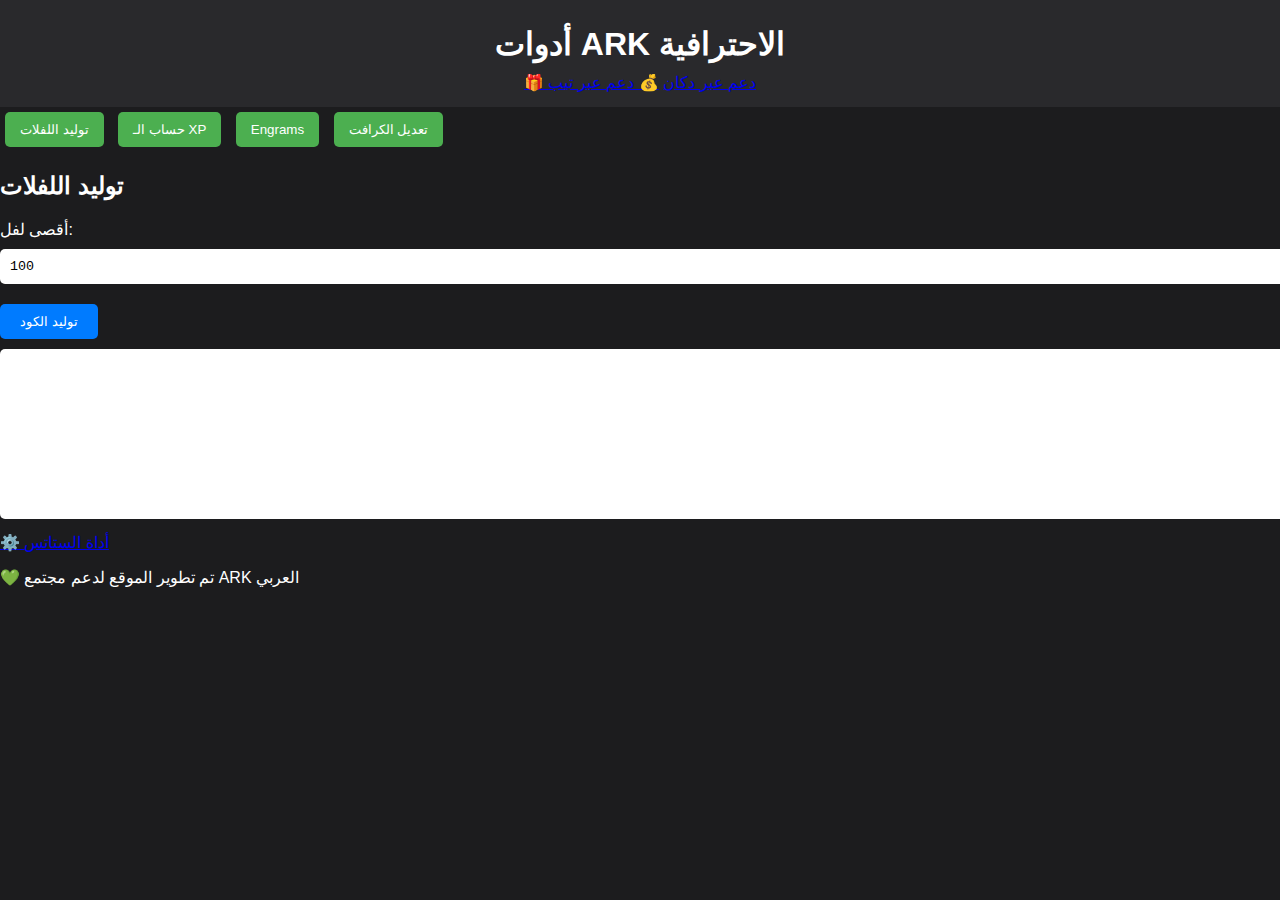
==== index.html @ 9ee6a9f9 "Update index.html" ====
<!DOCTYPE html>
<html lang="ar">
<head>
  <meta charset="UTF-8" />
  <meta name="viewport" content="width=device-width, initial-scale=1.0"/>
  <title>ARK Tools</title>
  <link rel="stylesheet" href="style.css" />
</head>
<body>
  <header>
    <h1>أدوات ARK الاحترافية</h1>
    <div class="support-buttons">
      <a href="https://your-dokan-link.com" class="support-btn" target="_blank">🎁 دعم عبر دكان</a>
      <a href="https://your-tip-link.com" class="support-btn" target="_blank">💰 دعم عبر تيب</a>
    </div>
  </header>

  <nav>
    <button onclick="showSection('levels')">توليد اللفلات</button>
    <button onclick="showSection('xp')">حساب الـ XP</button>
    <button onclick="showSection('engrams')">Engrams</button>
    <button onclick="showSection('craft')">تعديل الكرافت</button>
  </nav>

  <main>
    <!-- أقسام الأدوات -->
    <section id="levels" class="tool-section">
      <h2>توليد اللفلات</h2>
      <label>أقصى لفل:</label>
      <input type="number" id="maxLevel" value="100" min="1" max="1000" />
      <button onclick="generateLevels()">توليد الكود</button>
      <textarea id="levelOutput" rows="10" readonly></textarea>
    </section>

    <section id="xp" class="tool-section" style="display:none">
      <h2>حساب الـ XP</h2>
      <label>أقصى لفل:</label>
      <input type="number" id="xpLevel" value="100" min="1" max="1000" />
      <button onclick="generateXP()">حساب XP</button>
      <textarea id="xpOutput" rows="10" readonly></textarea>
    </section>

    <section id="engrams" class="tool-section" style="display:none">
      <h2>توليد Engrams</h2>
      <label>عدد النقاط:</label>
      <input type="number" id="engramPoints" value="9999" />
      <button onclick="generateEngrams()">توليد الكود</button>
      <textarea id="engramsOutput" rows="10" readonly></textarea>
    </section>

    <section id="craft" class="tool-section" style="display:none">
      <h2>تعديل وصفة الكرافت</h2>
      <label>Item ID:</label>
      <input type="text" id="itemID" placeholder="مثال: PrimalItemResource_Metal_C" />
      <div id="resources"></div>
      <button onclick="addResource()">إضافة مورد</button>
      <button onclick="generateCraftCode()">توليد الكود</button>
      <textarea id="craftOutput" rows="8" readonly></textarea>
      <a href="https://ark.fandom.com/wiki/Item_IDs" target="_blank" class="external-link">🔗 موقع Ark Phantom</a>
    </section>
  </main>

  <!-- زر الانتقال للستاتس -->
  <a href="http://arksurvivalevolved.gamewalkthrough-universe.com/dedicatedservers/customizationtools/perlevelstatsmultipliertool/Default.aspx" 
     class="fixed-stats-button" target="_blank">⚙️ أداة الستاتس</a>

  <footer>
    <p>💚 تم تطوير الموقع لدعم مجتمع ARK العربي</p>
  </footer>

  <script src="script.js"></script>
</body>
</html>
---- style.css ----
body {
  font-family: 'Arial', sans-serif;
  margin: 0;
  background-color: #1c1c1e;
  color: #fff;
  padding-bottom: 100px;
}
header {
  background-color: #29292c;
  padding: 15px;
  text-align: center;
}
h1 {
  margin: 10px 0;
}
nav button {
  margin: 5px;
  padding: 10px 15px;
  background-color: #4caf50;
  border: none;
  color: white;
  cursor: pointer;
  border-radius: 5px;
}
nav button:hover {
  background-color: #45a049;
}
.section {
  padding: 20px;
}
input, textarea {
  width: 100%;
  padding: 10px;
  margin: 10px 0;
  border-radius: 5px;
  border: none;
  font-family: monospace;
}
button {
  padding: 10px 20px;
  margin-top: 10px;
  cursor: pointer;
  border-radius: 5px;
  background-color: #007bff;
  border: none;
  color: white;
}
button:hover {
  background-color: #0056b3;
}
textarea {
  height: 150px;
  resize: vertical;
}
.accounts {
  margin: 10px 0;
}
.accounts a {
  margin: 0 10px;
  color: gold;
  font-weight: bold;
  text-decoration: none;
}
.stats-button {
  position: fixed;
  bottom: 10px;
  right: 10px;
  background-color: #f39c12;
  padding: 10px 15px;
  color: white;
  text-decoration: none;
  font-weight: bold;
  border-radius: 5px;
}
.stats-button:hover {
  background-color: #e67e22;
}
.phantom-link {
  display: inline-block;
  margin-top: 10px;
  background-color: #9b59b6;
  padding: 8px 12px;
  color: white;
  text-decoration: none;
  border-radius: 5px;
}
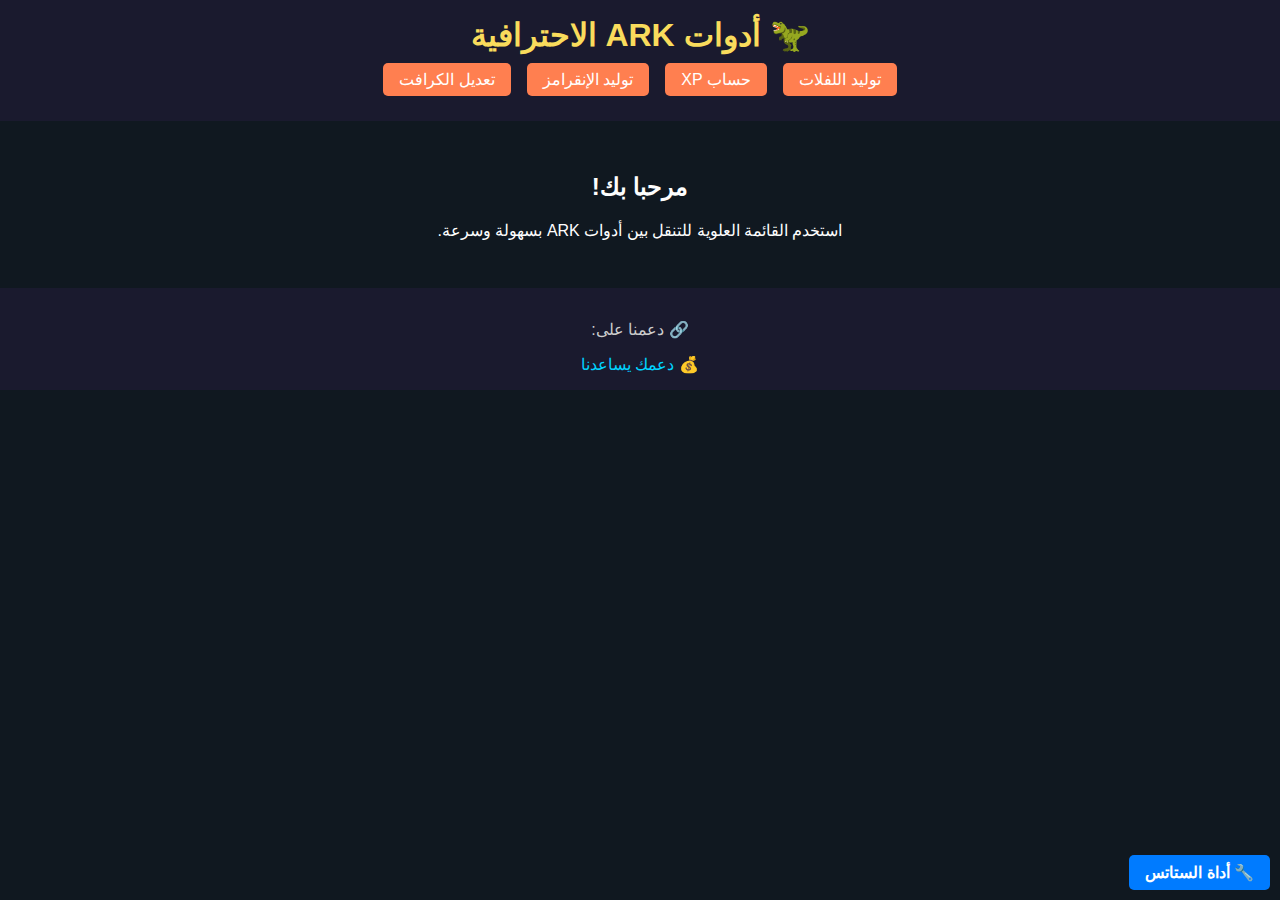
==== commit 3a33d447: "Add files via upload" ====
--- a/index.html
+++ b/index.html
@@ -1,73 +1,37 @@
 <!DOCTYPE html>
-<html lang="ar">
+<html lang="ar" dir="rtl">
 <head>
-  <meta charset="UTF-8" />
-  <meta name="viewport" content="width=device-width, initial-scale=1.0"/>
-  <title>ARK Tools</title>
-  <link rel="stylesheet" href="style.css" />
+  <meta charset="UTF-8">
+  <meta name="viewport" content="width=device-width, initial-scale=1.0">
+  <title>ARK Tools - الأدوات الشاملة</title>
+  <link rel="stylesheet" href="style.css">
 </head>
 <body>
   <header>
-    <h1>أدوات ARK الاحترافية</h1>
-    <div class="support-buttons">
-      <a href="https://your-dokan-link.com" class="support-btn" target="_blank">🎁 دعم عبر دكان</a>
-      <a href="https://your-tip-link.com" class="support-btn" target="_blank">💰 دعم عبر تيب</a>
-    </div>
+    <h1>🦖 أدوات ARK الاحترافية</h1>
+    <nav>
+      <ul>
+        <li><a href="tools/levels.html">توليد اللفلات</a></li>
+        <li><a href="tools/xp.html">حساب XP</a></li>
+        <li><a href="tools/engrams.html">توليد الإنقرامز</a></li>
+        <li><a href="tools/crafting.html">تعديل الكرافت</a></li>
+      </ul>
+    </nav>
   </header>
 
-  <nav>
-    <button onclick="showSection('levels')">توليد اللفلات</button>
-    <button onclick="showSection('xp')">حساب الـ XP</button>
-    <button onclick="showSection('engrams')">Engrams</button>
-    <button onclick="showSection('craft')">تعديل الكرافت</button>
-  </nav>
-
   <main>
-    <!-- أقسام الأدوات -->
-    <section id="levels" class="tool-section">
-      <h2>توليد اللفلات</h2>
-      <label>أقصى لفل:</label>
-      <input type="number" id="maxLevel" value="100" min="1" max="1000" />
-      <button onclick="generateLevels()">توليد الكود</button>
-      <textarea id="levelOutput" rows="10" readonly></textarea>
-    </section>
-
-    <section id="xp" class="tool-section" style="display:none">
-      <h2>حساب الـ XP</h2>
-      <label>أقصى لفل:</label>
-      <input type="number" id="xpLevel" value="100" min="1" max="1000" />
-      <button onclick="generateXP()">حساب XP</button>
-      <textarea id="xpOutput" rows="10" readonly></textarea>
-    </section>
-
-    <section id="engrams" class="tool-section" style="display:none">
-      <h2>توليد Engrams</h2>
-      <label>عدد النقاط:</label>
-      <input type="number" id="engramPoints" value="9999" />
-      <button onclick="generateEngrams()">توليد الكود</button>
-      <textarea id="engramsOutput" rows="10" readonly></textarea>
-    </section>
-
-    <section id="craft" class="tool-section" style="display:none">
-      <h2>تعديل وصفة الكرافت</h2>
-      <label>Item ID:</label>
-      <input type="text" id="itemID" placeholder="مثال: PrimalItemResource_Metal_C" />
-      <div id="resources"></div>
-      <button onclick="addResource()">إضافة مورد</button>
-      <button onclick="generateCraftCode()">توليد الكود</button>
-      <textarea id="craftOutput" rows="8" readonly></textarea>
-      <a href="https://ark.fandom.com/wiki/Item_IDs" target="_blank" class="external-link">🔗 موقع Ark Phantom</a>
+    <section class="intro">
+      <h2>مرحبا بك!</h2>
+      <p>استخدم القائمة العلوية للتنقل بين أدوات ARK بسهولة وسرعة.</p>
     </section>
   </main>
 
-  <!-- زر الانتقال للستاتس -->
-  <a href="http://arksurvivalevolved.gamewalkthrough-universe.com/dedicatedservers/customizationtools/perlevelstatsmultipliertool/Default.aspx" 
-     class="fixed-stats-button" target="_blank">⚙️ أداة الستاتس</a>
-
   <footer>
-    <p>💚 تم تطوير الموقع لدعم مجتمع ARK العربي</p>
+    <div class="support">
+      <p>🔗 دعمنا على:</p>
+      <a href="https://linktr.ee/your_support" target="_blank">💰 دعمك يساعدنا</a>
+    </div>
+    <a href="http://arksurvivalevolved.gamewalkthrough-universe.com/dedicatedservers/customizationtools/perlevelstatsmultipliertool/Default.aspx" target="_blank" class="stats-button">🔧 أداة الستاتس</a>
   </footer>
-
-  <script src="script.js"></script>
 </body>
-</html>
+</html>--- a/style.css
+++ b/style.css
@@ -1,86 +1,76 @@
 body {
-  font-family: 'Arial', sans-serif;
+  font-family: 'Tajawal', sans-serif;
+  background-color: #101820;
+  color: #fefefe;
   margin: 0;
-  background-color: #1c1c1e;
-  color: #fff;
-  padding-bottom: 100px;
+  padding: 0;
 }
+
 header {
-  background-color: #29292c;
-  padding: 15px;
+  background-color: #1a1a2e;
+  padding: 1rem;
   text-align: center;
 }
-h1 {
-  margin: 10px 0;
+
+header h1 {
+  margin: 0;
+  font-size: 2rem;
+  color: #f9dc5c;
 }
-nav button {
-  margin: 5px;
-  padding: 10px 15px;
-  background-color: #4caf50;
-  border: none;
-  color: white;
-  cursor: pointer;
+
+nav ul {
+  list-style: none;
+  padding: 0;
+  margin-top: 1rem;
+  display: flex;
+  justify-content: center;
+  flex-wrap: wrap;
+  gap: 1rem;
+}
+
+nav ul li a {
+  color: #ffffff;
+  background-color: #ff7f50;
+  padding: 0.5rem 1rem;
   border-radius: 5px;
+  text-decoration: none;
+  transition: background-color 0.3s;
 }
-nav button:hover {
-  background-color: #45a049;
+
+nav ul li a:hover {
+  background-color: #ff5722;
 }
-.section {
-  padding: 20px;
+
+main {
+  padding: 2rem;
+  text-align: center;
 }
-input, textarea {
-  width: 100%;
-  padding: 10px;
-  margin: 10px 0;
-  border-radius: 5px;
-  border: none;
-  font-family: monospace;
+
+footer {
+  background-color: #1a1a2e;
+  color: #ccc;
+  padding: 1rem;
+  text-align: center;
+  position: relative;
 }
-button {
-  padding: 10px 20px;
-  margin-top: 10px;
-  cursor: pointer;
-  border-radius: 5px;
-  background-color: #007bff;
-  border: none;
-  color: white;
-}
-button:hover {
-  background-color: #0056b3;
-}
-textarea {
-  height: 150px;
-  resize: vertical;
-}
-.accounts {
-  margin: 10px 0;
-}
-.accounts a {
-  margin: 0 10px;
-  color: gold;
-  font-weight: bold;
+
+.support a {
+  color: #00d4ff;
   text-decoration: none;
 }
+
 .stats-button {
   position: fixed;
   bottom: 10px;
   right: 10px;
-  background-color: #f39c12;
-  padding: 10px 15px;
+  background-color: #007bff;
   color: white;
+  padding: 0.5rem 1rem;
+  border-radius: 5px;
   text-decoration: none;
   font-weight: bold;
-  border-radius: 5px;
 }
+
 .stats-button:hover {
-  background-color: #e67e22;
-}
-.phantom-link {
-  display: inline-block;
-  margin-top: 10px;
-  background-color: #9b59b6;
-  padding: 8px 12px;
-  color: white;
-  text-decoration: none;
-  border-radius: 5px;
-}
+  background-color: #0056b3;
+}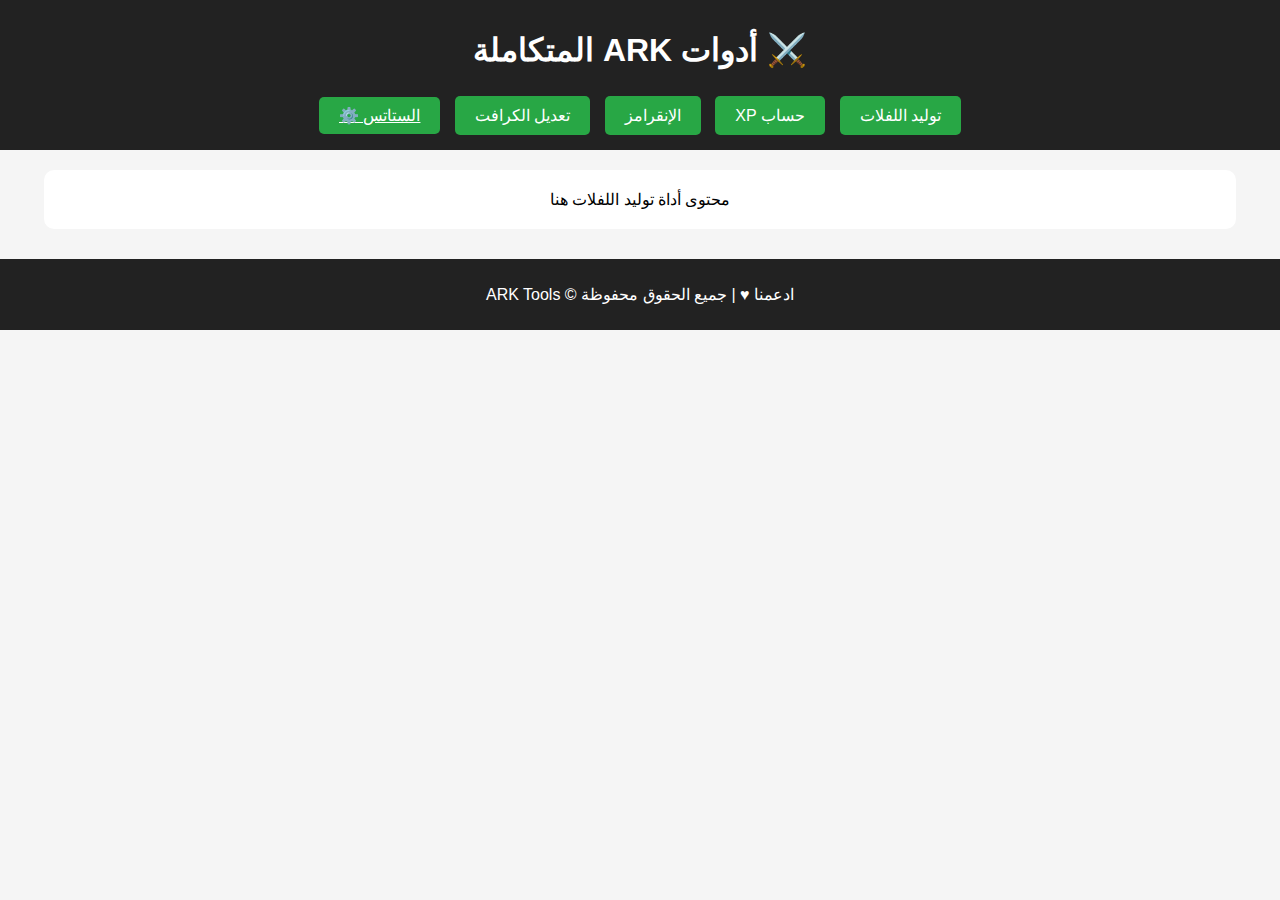
==== commit 3d7b29dc: "Add files via upload" ====
--- a/index.html
+++ b/index.html
@@ -1,37 +1,35 @@
+
 <!DOCTYPE html>
-<html lang="ar" dir="rtl">
+<html lang="ar">
 <head>
-  <meta charset="UTF-8">
-  <meta name="viewport" content="width=device-width, initial-scale=1.0">
-  <title>ARK Tools - الأدوات الشاملة</title>
-  <link rel="stylesheet" href="style.css">
+    <meta charset="UTF-8">
+    <meta name="viewport" content="width=device-width, initial-scale=1.0">
+    <title>أدوات ARK</title>
+    <link rel="stylesheet" href="style.css">
 </head>
 <body>
-  <header>
-    <h1>🦖 أدوات ARK الاحترافية</h1>
-    <nav>
-      <ul>
-        <li><a href="tools/levels.html">توليد اللفلات</a></li>
-        <li><a href="tools/xp.html">حساب XP</a></li>
-        <li><a href="tools/engrams.html">توليد الإنقرامز</a></li>
-        <li><a href="tools/crafting.html">تعديل الكرافت</a></li>
-      </ul>
-    </nav>
-  </header>
+    <header>
+        <h1>⚔️ أدوات ARK المتكاملة</h1>
+        <nav>
+            <button onclick="showSection('levels')">توليد اللفلات</button>
+            <button onclick="showSection('xp')">حساب XP</button>
+            <button onclick="showSection('engrams')">الإنقرامز</button>
+            <button onclick="showSection('craft')">تعديل الكرافت</button>
+            <a href="http://arksurvivalevolved.gamewalkthrough-universe.com/dedicatedservers/customizationtools/perlevelstatsmultipliertool/Default.aspx" target="_blank" class="stats-button">الستاتس ⚙️</a>
+        </nav>
+    </header>
 
-  <main>
-    <section class="intro">
-      <h2>مرحبا بك!</h2>
-      <p>استخدم القائمة العلوية للتنقل بين أدوات ARK بسهولة وسرعة.</p>
-    </section>
-  </main>
+    <main>
+        <section id="levels" class="tool-section">محتوى أداة توليد اللفلات هنا</section>
+        <section id="xp" class="tool-section">محتوى أداة حساب XP هنا</section>
+        <section id="engrams" class="tool-section">محتوى أداة الإنقرامز هنا</section>
+        <section id="craft" class="tool-section">محتوى أداة تعديل الكرافت هنا</section>
+    </main>
 
-  <footer>
-    <div class="support">
-      <p>🔗 دعمنا على:</p>
-      <a href="https://linktr.ee/your_support" target="_blank">💰 دعمك يساعدنا</a>
-    </div>
-    <a href="http://arksurvivalevolved.gamewalkthrough-universe.com/dedicatedservers/customizationtools/perlevelstatsmultipliertool/Default.aspx" target="_blank" class="stats-button">🔧 أداة الستاتس</a>
-  </footer>
+    <footer>
+        <p>ادعمنا ♥ | جميع الحقوق محفوظة © ARK Tools</p>
+    </footer>
+
+    <script src="script.js"></script>
 </body>
-</html>+</html>
--- a/style.css
+++ b/style.css
@@ -1,76 +1,39 @@
+
 body {
-  font-family: 'Tajawal', sans-serif;
-  background-color: #101820;
-  color: #fefefe;
-  margin: 0;
-  padding: 0;
+    font-family: 'Tajawal', sans-serif;
+    background: #f5f5f5;
+    margin: 0;
+    padding: 0;
+    direction: rtl;
+    text-align: center;
 }
-
 header {
-  background-color: #1a1a2e;
-  padding: 1rem;
-  text-align: center;
+    background: #222;
+    color: white;
+    padding: 10px;
 }
-
-header h1 {
-  margin: 0;
-  font-size: 2rem;
-  color: #f9dc5c;
+nav button, .stats-button {
+    margin: 5px;
+    padding: 10px 20px;
+    font-size: 16px;
+    background: #28a745;
+    border: none;
+    color: white;
+    border-radius: 5px;
+    cursor: pointer;
 }
-
-nav ul {
-  list-style: none;
-  padding: 0;
-  margin-top: 1rem;
-  display: flex;
-  justify-content: center;
-  flex-wrap: wrap;
-  gap: 1rem;
+.tool-section {
+    display: none;
+    padding: 20px;
+    margin-top: 20px;
+    background: white;
+    border-radius: 10px;
+    width: 90%;
+    margin: 20px auto;
 }
-
-nav ul li a {
-  color: #ffffff;
-  background-color: #ff7f50;
-  padding: 0.5rem 1rem;
-  border-radius: 5px;
-  text-decoration: none;
-  transition: background-color 0.3s;
+footer {
+    margin-top: 30px;
+    padding: 10px;
+    background: #222;
+    color: white;
 }
-
-nav ul li a:hover {
-  background-color: #ff5722;
-}
-
-main {
-  padding: 2rem;
-  text-align: center;
-}
-
-footer {
-  background-color: #1a1a2e;
-  color: #ccc;
-  padding: 1rem;
-  text-align: center;
-  position: relative;
-}
-
-.support a {
-  color: #00d4ff;
-  text-decoration: none;
-}
-
-.stats-button {
-  position: fixed;
-  bottom: 10px;
-  right: 10px;
-  background-color: #007bff;
-  color: white;
-  padding: 0.5rem 1rem;
-  border-radius: 5px;
-  text-decoration: none;
-  font-weight: bold;
-}
-
-.stats-button:hover {
-  background-color: #0056b3;
-}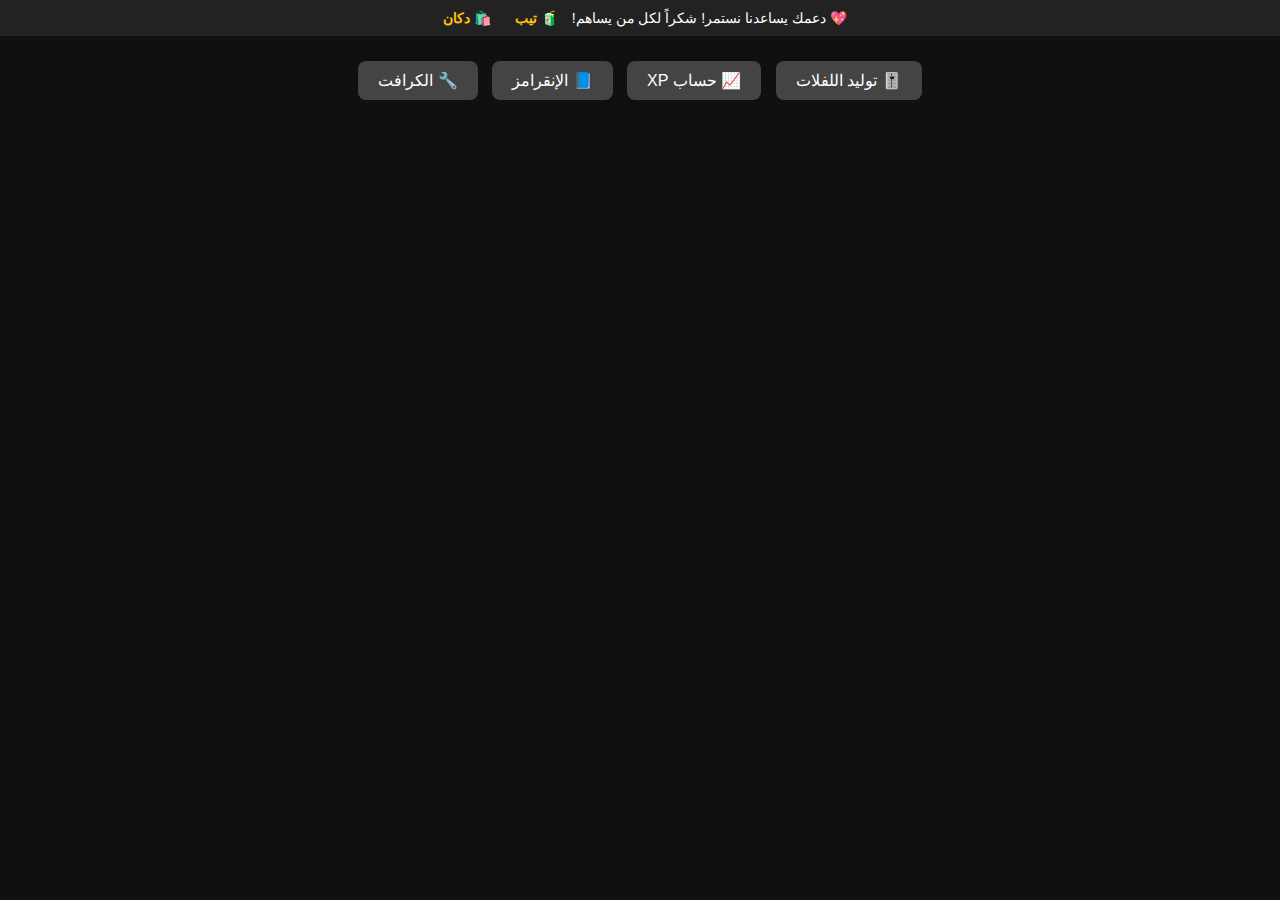
==== commit f41da200: "Add files via upload" ====
--- a/index.html
+++ b/index.html
@@ -2,34 +2,36 @@
 <!DOCTYPE html>
 <html lang="ar">
 <head>
-    <meta charset="UTF-8">
-    <meta name="viewport" content="width=device-width, initial-scale=1.0">
-    <title>أدوات ARK</title>
-    <link rel="stylesheet" href="style.css">
+  <meta charset="UTF-8" />
+  <meta name="viewport" content="width=device-width, initial-scale=1.0"/>
+  <title>ARK Tools</title>
+  <link rel="stylesheet" href="style.css" />
 </head>
 <body>
-    <header>
-        <h1>⚔️ أدوات ARK المتكاملة</h1>
-        <nav>
-            <button onclick="showSection('levels')">توليد اللفلات</button>
-            <button onclick="showSection('xp')">حساب XP</button>
-            <button onclick="showSection('engrams')">الإنقرامز</button>
-            <button onclick="showSection('craft')">تعديل الكرافت</button>
-            <a href="http://arksurvivalevolved.gamewalkthrough-universe.com/dedicatedservers/customizationtools/perlevelstatsmultipliertool/Default.aspx" target="_blank" class="stats-button">الستاتس ⚙️</a>
-        </nav>
-    </header>
 
-    <main>
-        <section id="levels" class="tool-section">محتوى أداة توليد اللفلات هنا</section>
-        <section id="xp" class="tool-section">محتوى أداة حساب XP هنا</section>
-        <section id="engrams" class="tool-section">محتوى أداة الإنقرامز هنا</section>
-        <section id="craft" class="tool-section">محتوى أداة تعديل الكرافت هنا</section>
-    </main>
+  <!-- الشريط العلوي لحسابات الدعم -->
+  <div class="support-bar">
+    <span>💖 دعمك يساعدنا نستمر! شكراً لكل من يساهم!</span>
+    <a href="https://tip.me/yourtiplink" target="_blank">🧃 تيب</a>
+    <a href="https://dokkan.link/yourdokkanlink" target="_blank">🛍️ دكان</a>
+  </div>
 
-    <footer>
-        <p>ادعمنا ♥ | جميع الحقوق محفوظة © ARK Tools</p>
-    </footer>
+  <!-- قائمة الأدوات -->
+  <div class="nav">
+    <button onclick="showTool('levels')">🎚️ توليد اللفلات</button>
+    <button onclick="showTool('xpcalc')">📈 حساب XP</button>
+    <button onclick="showTool('engrams')">📘 الإنقرامز</button>
+    <button onclick="showTool('crafting')">🔧 الكرافت</button>
+  </div>
 
-    <script src="script.js"></script>
+  <!-- أدوات -->
+  <div id="tool-container">
+    <div id="levels" class="tool-section"></div>
+    <div id="xpcalc" class="tool-section"></div>
+    <div id="engrams" class="tool-section"></div>
+    <div id="crafting" class="tool-section"></div>
+  </div>
+
+  <script src="script.js"></script>
 </body>
 </html>
--- a/style.css
+++ b/style.css
@@ -1,39 +1,48 @@
 
 body {
-    font-family: 'Tajawal', sans-serif;
-    background: #f5f5f5;
-    margin: 0;
-    padding: 0;
-    direction: rtl;
-    text-align: center;
+  font-family: 'Arial', sans-serif;
+  background: #101010;
+  color: #f0f0f0;
+  margin: 0;
+  padding: 0;
+  direction: rtl;
 }
-header {
-    background: #222;
-    color: white;
-    padding: 10px;
+
+.support-bar {
+  background-color: #222;
+  color: #fff;
+  text-align: center;
+  padding: 10px;
+  font-size: 14px;
+  position: sticky;
+  top: 0;
+  z-index: 999;
 }
-nav button, .stats-button {
-    margin: 5px;
-    padding: 10px 20px;
-    font-size: 16px;
-    background: #28a745;
-    border: none;
-    color: white;
-    border-radius: 5px;
-    cursor: pointer;
+
+.support-bar a {
+  color: #ffc107;
+  margin: 0 10px;
+  text-decoration: none;
+  font-weight: bold;
 }
+
+.nav {
+  text-align: center;
+  margin: 20px 0;
+}
+
+.nav button {
+  background: #444;
+  color: white;
+  padding: 10px 20px;
+  margin: 5px;
+  border: none;
+  border-radius: 8px;
+  cursor: pointer;
+  font-size: 16px;
+}
+
 .tool-section {
-    display: none;
-    padding: 20px;
-    margin-top: 20px;
-    background: white;
-    border-radius: 10px;
-    width: 90%;
-    margin: 20px auto;
+  display: none;
+  padding: 20px;
 }
-footer {
-    margin-top: 30px;
-    padding: 10px;
-    background: #222;
-    color: white;
-}
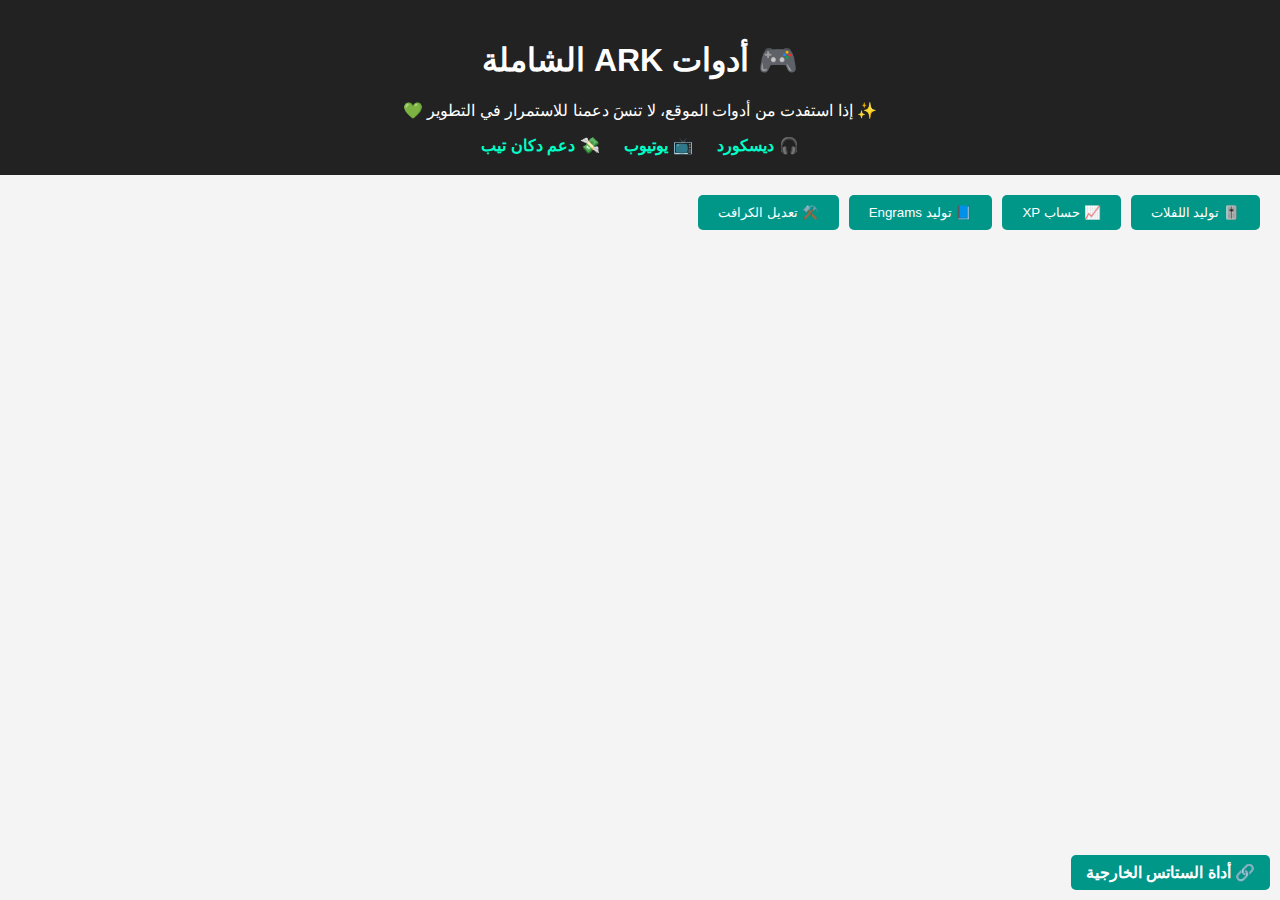
==== commit 6325f97d: "Add files via upload" ====
--- a/index.html
+++ b/index.html
@@ -1,36 +1,42 @@
 
 <!DOCTYPE html>
-<html lang="ar">
+<html lang="ar" dir="rtl">
 <head>
   <meta charset="UTF-8" />
-  <meta name="viewport" content="width=device-width, initial-scale=1.0"/>
-  <title>ARK Tools</title>
+  <meta name="viewport" content="width=device-width, initial-scale=1.0" />
+  <title>موقع أدوات ARK</title>
   <link rel="stylesheet" href="style.css" />
 </head>
 <body>
+  <header>
+    <h1>🎮 أدوات ARK الشاملة</h1>
+    <div class="accounts">
+      <p>✨ إذا استفدت من أدوات الموقع، لا تنسَ دعمنا للاستمرار في التطوير 💚</p>
+      <div class="social-links">
+        <a href="https://discord.gg/yourserver" target="_blank">🎧 ديسكورد</a>
+        <a href="https://www.youtube.com/@yourchannel" target="_blank">📺 يوتيوب</a>
+        <a href="https://tipdokan.com/yourprofile" target="_blank">💸 دعم دكان تيب</a>
+      </div>
+    </div>
+  </header>
 
-  <!-- الشريط العلوي لحسابات الدعم -->
-  <div class="support-bar">
-    <span>💖 دعمك يساعدنا نستمر! شكراً لكل من يساهم!</span>
-    <a href="https://tip.me/yourtiplink" target="_blank">🧃 تيب</a>
-    <a href="https://dokkan.link/yourdokkanlink" target="_blank">🛍️ دكان</a>
-  </div>
+  <main>
+    <nav class="tool-nav">
+      <button onclick="showTool('levelTool')">🎚️ توليد اللفلات</button>
+      <button onclick="showTool('xpTool')">📈 حساب XP</button>
+      <button onclick="showTool('engramTool')">📘 توليد Engrams</button>
+      <button onclick="showTool('craftTool')">⚒️ تعديل الكرافت</button>
+    </nav>
 
-  <!-- قائمة الأدوات -->
-  <div class="nav">
-    <button onclick="showTool('levels')">🎚️ توليد اللفلات</button>
-    <button onclick="showTool('xpcalc')">📈 حساب XP</button>
-    <button onclick="showTool('engrams')">📘 الإنقرامز</button>
-    <button onclick="showTool('crafting')">🔧 الكرافت</button>
-  </div>
+    <section id="levelTool" class="tool-section hidden">أداة توليد اللفلات هنا</section>
+    <section id="xpTool" class="tool-section hidden">أداة حساب XP هنا</section>
+    <section id="engramTool" class="tool-section hidden">أداة الإنقرامز هنا</section>
+    <section id="craftTool" class="tool-section hidden">أداة تعديل الكرافت هنا</section>
+  </main>
 
-  <!-- أدوات -->
-  <div id="tool-container">
-    <div id="levels" class="tool-section"></div>
-    <div id="xpcalc" class="tool-section"></div>
-    <div id="engrams" class="tool-section"></div>
-    <div id="crafting" class="tool-section"></div>
-  </div>
+  <a class="stats-link" href="http://arksurvivalevolved.gamewalkthrough-universe.com/dedicatedservers/customizationtools/perlevelstatsmultipliertool/Default.aspx" target="_blank">
+    🔗 أداة الستاتس الخارجية
+  </a>
 
   <script src="script.js"></script>
 </body>
--- a/style.css
+++ b/style.css
@@ -1,48 +1,60 @@
 
 body {
-  font-family: 'Arial', sans-serif;
-  background: #101010;
-  color: #f0f0f0;
+  font-family: 'Segoe UI', sans-serif;
+  background: #f4f4f4;
   margin: 0;
   padding: 0;
   direction: rtl;
 }
-
-.support-bar {
-  background-color: #222;
+header {
+  background: #222;
   color: #fff;
+  padding: 20px;
   text-align: center;
-  padding: 10px;
-  font-size: 14px;
-  position: sticky;
-  top: 0;
-  z-index: 999;
 }
-
-.support-bar a {
-  color: #ffc107;
+.accounts {
+  margin-top: 10px;
+}
+.social-links a {
   margin: 0 10px;
+  color: #00ffc8;
   text-decoration: none;
   font-weight: bold;
 }
-
-.nav {
-  text-align: center;
-  margin: 20px 0;
-}
-
-.nav button {
-  background: #444;
-  color: white;
-  padding: 10px 20px;
-  margin: 5px;
-  border: none;
-  border-radius: 8px;
-  cursor: pointer;
-  font-size: 16px;
-}
-
-.tool-section {
-  display: none;
+main {
   padding: 20px;
 }
+.tool-nav {
+  display: flex;
+  gap: 10px;
+  margin-bottom: 20px;
+  flex-wrap: wrap;
+}
+.tool-nav button {
+  padding: 10px 20px;
+  border: none;
+  background-color: #009688;
+  color: white;
+  border-radius: 5px;
+  cursor: pointer;
+}
+.tool-section {
+  background: #fff;
+  border: 1px solid #ddd;
+  padding: 15px;
+  border-radius: 5px;
+}
+.hidden {
+  display: none;
+}
+.stats-link {
+  position: fixed;
+  bottom: 10px;
+  right: 10px;
+  background: #009688;
+  color: #fff;
+  padding: 8px 15px;
+  border-radius: 5px;
+  text-decoration: none;
+  font-weight: bold;
+}
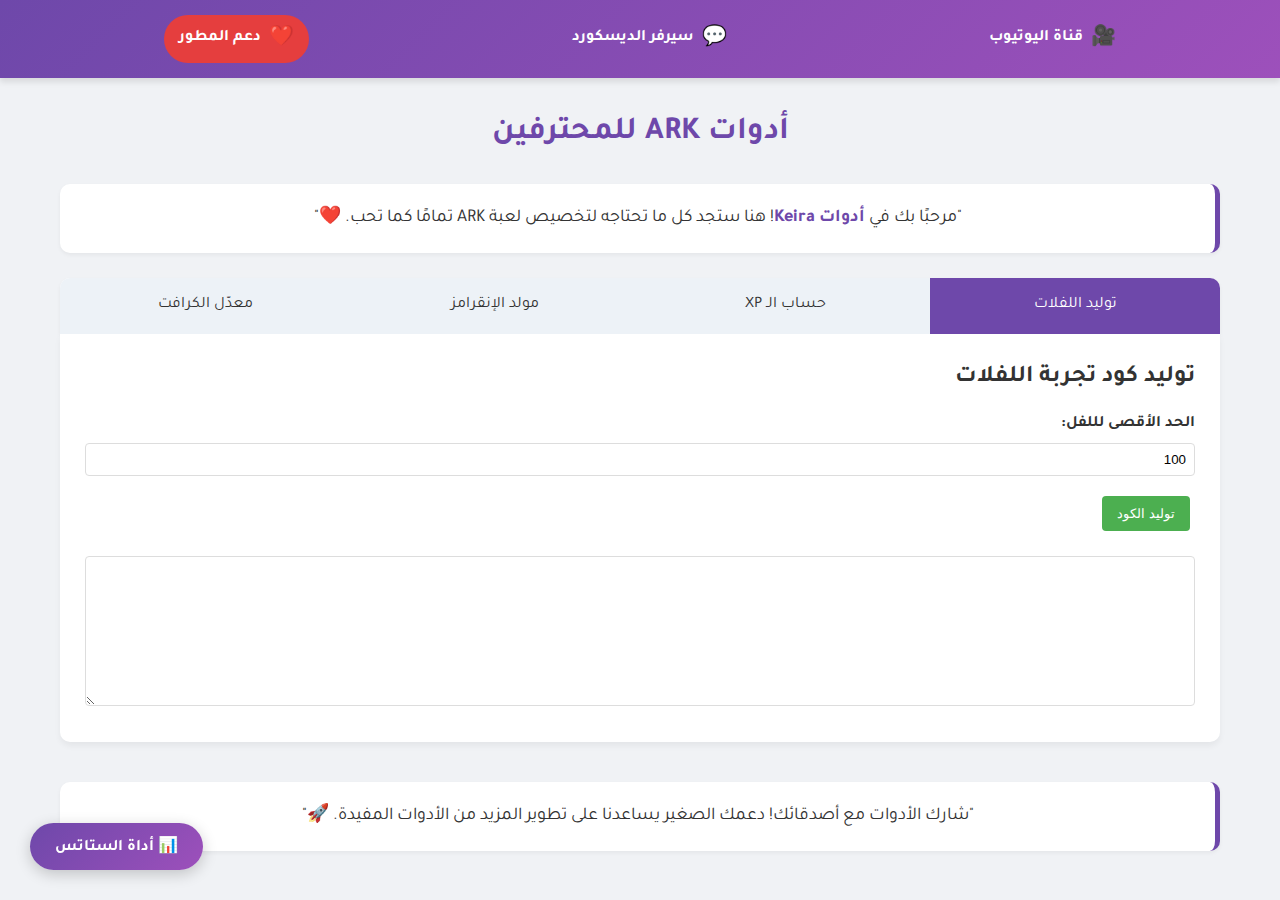
==== commit e70fff06: "Update index.html" ====
--- a/index.html
+++ b/index.html
@@ -1,43 +1,494 @@
-
 <!DOCTYPE html>
-<html lang="ar" dir="rtl">
+<html dir="rtl" lang="ar">
 <head>
-  <meta charset="UTF-8" />
-  <meta name="viewport" content="width=device-width, initial-scale=1.0" />
-  <title>موقع أدوات ARK</title>
-  <link rel="stylesheet" href="style.css" />
+    <meta charset="UTF-8">
+    <meta name="viewport" content="width=device-width, initial-scale=1.0">
+    <title>أدوات ARK | Keira</title>
+    <link href="https://fonts.googleapis.com/css2?family=Tajawal:wght@400;700&display=swap" rel="stylesheet">
+    <style>
+        :root {
+            --primary: #6e48aa;
+            --secondary: #9d50bb;
+            --dark: #2d3748;
+            --light: #f7fafc;
+            --accent: #e53e3e;
+        }
+        
+        * {
+            box-sizing: border-box;
+            margin: 0;
+            padding: 0;
+        }
+        
+        body {
+            font-family: 'Tajawal', sans-serif;
+            background: #f0f2f5;
+            color: #333;
+            line-height: 1.6;
+        }
+        
+        /* شريط الحسابات العلوي */
+        .account-bar {
+            background: linear-gradient(135deg, var(--primary), var(--secondary));
+            color: white;
+            padding: 15px 0;
+            box-shadow: 0 4px 6px rgba(0,0,0,0.1);
+            position: sticky;
+            top: 0;
+            z-index: 1000;
+        }
+        
+        .account-container {
+            max-width: 1200px;
+            margin: 0 auto;
+            display: flex;
+            justify-content: space-around;
+            align-items: center;
+            flex-wrap: wrap;
+            gap: 15px;
+        }
+        
+        .account-item {
+            display: flex;
+            align-items: center;
+            gap: 8px;
+            transition: transform 0.3s;
+        }
+        
+        .account-item:hover {
+            transform: translateY(-3px);
+        }
+        
+        .account-item a {
+            color: white;
+            text-decoration: none;
+            font-weight: bold;
+            display: flex;
+            align-items: center;
+            gap: 8px;
+        }
+        
+        .account-item .icon {
+            font-size: 20px;
+        }
+        
+        .donate-btn {
+            background: var(--accent);
+            padding: 8px 15px;
+            border-radius: 50px;
+            display: flex;
+            align-items: center;
+            gap: 8px;
+        }
+        
+        .donate-btn:hover {
+            background: #c53030;
+        }
+        
+        /* المحتوى الرئيسي */
+        .main-content {
+            max-width: 1200px;
+            margin: 30px auto;
+            padding: 0 20px;
+        }
+        
+        /* العبارات التحفيزية */
+        .motivation {
+            background: white;
+            padding: 20px;
+            border-radius: 10px;
+            margin: 25px 0;
+            border-right: 5px solid var(--primary);
+            box-shadow: 0 2px 4px rgba(0,0,0,0.05);
+            text-align: center;
+            font-size: 18px;
+        }
+        
+        .motivation .highlight {
+            color: var(--primary);
+            font-weight: bold;
+        }
+        
+        /* تبويبات الأدوات */
+        .tabs {
+            display: flex;
+            background: white;
+            border-radius: 10px 10px 0 0;
+            overflow: hidden;
+            box-shadow: 0 2px 4px rgba(0,0,0,0.05);
+        }
+        
+        .tab {
+            padding: 15px 25px;
+            cursor: pointer;
+            background: #edf2f7;
+            transition: all 0.3s;
+            text-align: center;
+            flex: 1;
+        }
+        
+        .tab.active {
+            background: var(--primary);
+            color: white;
+        }
+        
+        /* أدوات المحتوى */
+        .tool-container {
+            background: white;
+            padding: 25px;
+            border-radius: 0 0 10px 10px;
+            box-shadow: 0 4px 6px rgba(0,0,0,0.05);
+            margin-bottom: 40px;
+        }
+        
+        .tool {
+            display: none;
+        }
+        
+        .tool.active {
+            display: block;
+        }
+        
+        /* تنسيقات أداة الكرافت */
+        .input-group {
+            margin: 15px 0;
+        }
+        
+        .input-group label {
+            display: block;
+            margin-bottom: 5px;
+            font-weight: bold;
+        }
+        
+        .input-group input {
+            width: 100%;
+            padding: 8px;
+            border: 1px solid #ddd;
+            border-radius: 4px;
+        }
+        
+        .resource {
+            display: flex;
+            gap: 10px;
+            margin: 10px 0;
+            align-items: center;
+        }
+        
+        .resource input[type="text"] {
+            flex: 3;
+        }
+        
+        .resource input[type="number"] {
+            flex: 1;
+        }
+        
+        .remove-btn {
+            background: #ff4444;
+            color: white;
+            border: none;
+            border-radius: 4px;
+            padding: 5px 10px;
+            cursor: pointer;
+        }
+        
+        .action-btn {
+            background: #4CAF50;
+            color: white;
+            border: none;
+            padding: 10px 15px;
+            margin: 5px;
+            border-radius: 4px;
+            cursor: pointer;
+        }
+        
+        .generate-btn {
+            background: #2196F3;
+        }
+        
+        .output-container {
+            margin-top: 20px;
+            position: relative;
+        }
+        
+        textarea {
+            width: 100%;
+            height: 150px;
+            padding: 10px;
+            border: 1px solid #ddd;
+            border-radius: 4px;
+            font-family: monospace;
+        }
+        
+        .copy-btn {
+            position: absolute;
+            top: 5px;
+            left: 5px;
+            background: #607d8b;
+            color: white;
+            border: none;
+            padding: 5px 10px;
+            border-radius: 4px;
+            cursor: pointer;
+        }
+        
+        /* الزر العائم */
+        #statsToolBtn {
+            position: fixed;
+            bottom: 30px;
+            left: 30px;
+            background: linear-gradient(135deg, var(--primary), var(--secondary));
+            color: white;
+            border: none;
+            border-radius: 25px;
+            padding: 12px 25px;
+            cursor: pointer;
+            box-shadow: 0 4px 15px rgba(0,0,0,0.2);
+            z-index: 1000;
+            font-family: 'Tajawal', sans-serif;
+            font-size: 16px;
+            font-weight: bold;
+            display: flex;
+            align-items: center;
+            gap: 10px;
+            transition: all 0.3s;
+        }
+        
+        #statsToolBtn:hover {
+            transform: translateY(-3px);
+            box-shadow: 0 6px 20px rgba(0,0,0,0.3);
+        }
+        
+        /* التكيف مع الشاشات الصغيرة */
+        @media (max-width: 768px) {
+            .account-container {
+                flex-direction: column;
+                gap: 10px;
+            }
+            
+            .tabs {
+                flex-direction: column;
+            }
+            
+            #statsToolBtn {
+                left: 50%;
+                transform: translateX(-50%);
+                bottom: 15px;
+                font-size: 14px;
+                padding: 10px 20px;
+            }
+            
+            .resource {
+                flex-direction: column;
+                align-items: stretch;
+            }
+        }
+    </style>
 </head>
 <body>
-  <header>
-    <h1>🎮 أدوات ARK الشاملة</h1>
-    <div class="accounts">
-      <p>✨ إذا استفدت من أدوات الموقع، لا تنسَ دعمنا للاستمرار في التطوير 💚</p>
-      <div class="social-links">
-        <a href="https://discord.gg/yourserver" target="_blank">🎧 ديسكورد</a>
-        <a href="https://www.youtube.com/@yourchannel" target="_blank">📺 يوتيوب</a>
-        <a href="https://tipdokan.com/yourprofile" target="_blank">💸 دعم دكان تيب</a>
-      </div>
+    <!-- شريط الحسابات العلوي -->
+    <div class="account-bar">
+        <div class="account-container">
+            <div class="account-item">
+                <a href="https://www.youtube.com/@ikeira1/featured" target="_blank">
+                    <span class="icon">🎥</span>
+                    <span>قناة اليوتيوب</span>
+                </a>
+            </div>
+            
+            <div class="account-item">
+                <a href="https://discord.gg/2rMzBv6zRv" target="_blank">
+                    <span class="icon">💬</span>
+                    <span>سيرفر الديسكورد</span>
+                </a>
+            </div>
+            
+            <div class="account-item">
+                <a href="https://tip.dokan.sa/keira" target="_blank" class="donate-btn">
+                    <span class="icon">❤️</span>
+                    <span>دعم المطور</span>
+                </a>
+            </div>
+        </div>
     </div>
-  </header>
-
-  <main>
-    <nav class="tool-nav">
-      <button onclick="showTool('levelTool')">🎚️ توليد اللفلات</button>
-      <button onclick="showTool('xpTool')">📈 حساب XP</button>
-      <button onclick="showTool('engramTool')">📘 توليد Engrams</button>
-      <button onclick="showTool('craftTool')">⚒️ تعديل الكرافت</button>
-    </nav>
-
-    <section id="levelTool" class="tool-section hidden">أداة توليد اللفلات هنا</section>
-    <section id="xpTool" class="tool-section hidden">أداة حساب XP هنا</section>
-    <section id="engramTool" class="tool-section hidden">أداة الإنقرامز هنا</section>
-    <section id="craftTool" class="tool-section hidden">أداة تعديل الكرافت هنا</section>
-  </main>
-
-  <a class="stats-link" href="http://arksurvivalevolved.gamewalkthrough-universe.com/dedicatedservers/customizationtools/perlevelstatsmultipliertool/Default.aspx" target="_blank">
-    🔗 أداة الستاتس الخارجية
-  </a>
-
-  <script src="script.js"></script>
+    
+    <!-- المحتوى الرئيسي -->
+    <div class="main-content">
+        <h1 style="text-align: center; color: var(--primary); margin-bottom: 20px;">أدوات ARK للمحترفين</h1>
+        
+        <div class="motivation">
+            "مرحبًا بك في <span class="highlight">أدوات Keira</span>! هنا ستجد كل ما تحتاجه لتخصيص لعبة ARK تمامًا كما تحب. ❤️"
+        </div>
+        
+        <!-- تبويبات الأدوات -->
+        <div class="tabs">
+            <div class="tab active" onclick="showTool('tool1')">توليد اللفلات</div>
+            <div class="tab" onclick="showTool('tool2')">حساب الـ XP</div>
+            <div class="tab" onclick="showTool('tool3')">مولد الإنقرامز</div>
+            <div class="tab" onclick="showTool('tool4')">معدّل الكرافت</div>
+        </div>
+        
+        <!-- أدوات المحتوى -->
+        <div class="tool-container">
+            <!-- الأداة 1: توليد اللفلات -->
+            <div id="tool1" class="tool active">
+                <h2>توليد كود تجربة اللفلات</h2>
+                <div class="input-group">
+                    <label for="maxLevel">الحد الأقصى لللفل:</label>
+                    <input type="number" id="maxLevel" value="100" min="1">
+                </div>
+                
+                <button class="action-btn" onclick="generateLevels()">توليد الكود</button>
+                <button class="copy-btn" onclick="copyCode('levelCode')">نسخ</button>
+                
+                <div class="output-container">
+                    <textarea id="levelCode" readonly></textarea>
+                </div>
+            </div>
+            
+            <!-- الأداة 2: حساب الـ XP الكلي -->
+            <div id="tool2" class="tool">
+                <h2>حساب مجموع نقاط التجربة</h2>
+                <p>الصفحة قيد التطوير...</p>
+            </div>
+            
+            <!-- الأداة 3: مولد الإنقرامز -->
+            <div id="tool3" class="tool">
+                <h2>مولد نقاط الإنقرامز</h2>
+                <p>الصفحة قيد التطوير...</p>
+            </div>
+            
+            <!-- الأداة 4: معدّل الكرافت -->
+            <div id="tool4" class="tool">
+                <h2>معدّل كلفة الكرافت</h2>
+                
+                <div class="input-group">
+                    <label for="itemClass">ID العنصر المراد تعديله:</label>
+                    <input type="text" id="itemClass" placeholder="مثال: SoulTerminal_DS_C">
+                </div>
+                
+                <h3>الموارد المطلوبة:</h3>
+                <div id="resourcesContainer">
+                    <div class="resource">
+                        <input type="text" class="resourceId" placeholder="مثال: PrimalItemResource_MetalIngot_C">
+                        <input type="number" class="resourceQty" placeholder="الكمية" min="0" step="0.1" value="1">
+                        <button class="remove-btn" onclick="removeResource(this)">🗑️</button>
+                    </div>
+                </div>
+                
+                <button class="action-btn" onclick="addResource()">➕ إضافة مورد</button>
+                <button class="action-btn generate-btn" onclick="generateCraftCode()">⚡ توليد الكود</button>
+                
+                <div class="output-container">
+                    <textarea id="craftOutput" readonly></textarea>
+                    <button class="copy-btn" onclick="copyCraftCode()">📋 نسخ الكود</button>
+                </div>
+            </div>
+        </div>
+        
+        <div class="motivation">
+            "شارك الأدوات مع أصدقائك! دعمك الصغير يساعدنا على تطوير المزيد من الأدوات المفيدة. 🚀"
+        </div>
+    </div>
+    
+    <!-- زر أداة الستاتس العائم -->
+    <button id="statsToolBtn" onclick="window.open('http://arksurvivalevolved.gamewalkthrough-universe.com/dedicatedservers/customizationtools/perlevelstatsmultipliertool/Default.aspx', '_blank')">
+        📊 أداة الستاتس
+    </button>
+    
+    <script>
+        // تبديل بين الأدوات
+        function showTool(toolId) {
+            document.querySelectorAll('.tool').forEach(tool => {
+                tool.classList.remove('active');
+            });
+            document.getElementById(toolId).classList.add('active');
+            
+            // تحديث التبويبات النشطة
+            document.querySelectorAll('.tab').forEach(tab => {
+                tab.classList.remove('active');
+            });
+            event.currentTarget.classList.add('active');
+        }
+        
+        // ========== الأداة 1: توليد اللفلات ==========
+        function generateLevels() {
+            const maxLevel = parseInt(document.getElementById("maxLevel").value);
+            if (isNaN(maxLevel) {
+                alert("الرجاء إدخال رقم صحيح");
+                return;
+            }
+            
+            let code = "LevelExperienceRampOverrides=(";
+            
+            for (let i = 0; i <= maxLevel; i++) {
+                const xp = Math.floor(5 + (i * i * 1.5));
+                code += `ExperiencePointsForLevel[${i}]=${xp}`;
+                if (i < maxLevel) code += ",";
+            }
+            
+            code += ")";
+            document.getElementById("levelCode").value = code;
+        }
+        
+        // ========== الأداة 4: معدّل الكرافت ==========
+        // إضافة مورد جديد
+        function addResource() {
+            const container = document.getElementById("resourcesContainer");
+            const newResource = document.createElement("div");
+            newResource.className = "resource";
+            newResource.innerHTML = `
+                <input type="text" class="resourceId" placeholder="مثال: PrimalItemResource_MetalIngot_C">
+                <input type="number" class="resourceQty" placeholder="الكمية" min="0" step="0.1" value="1">
+                <button class="remove-btn" onclick="removeResource(this)">🗑️</button>
+            `;
+            container.appendChild(newResource);
+        }
+
+        // حذف مورد
+        function removeResource(button) {
+            button.parentElement.remove();
+        }
+
+        // توليد كود الكرافت
+        function generateCraftCode() {
+            const itemClass = document.getElementById("itemClass").value;
+            if (!itemClass) {
+                alert("يجب إدخال ID العنصر أولاً!");
+                return;
+            }
+
+            const resources = [];
+            document.querySelectorAll(".resource").forEach(resource => {
+                const id = resource.querySelector(".resourceId").value;
+                const qty = resource.querySelector(".resourceQty").value;
+                
+                if (id && qty) {
+                    resources.push(
+                        `(ResourceItemTypeString="${id}",BaseResourceRequirement=${qty}.0,bCraftingRequireExactResourceType=false)`
+                    );
+                }
+            });
+
+            if (resources.length === 0) {
+                alert("يجب إضافة مورد واحد على الأقل!");
+                return;
+            }
+
+            const code = `ConfigOverrideItemCraftingCosts=(ItemClassString="${itemClass}",BaseCraftingResourceRequirements=(${resources.join(",")}))`;
+            document.getElementById("craftOutput").value = code;
+        }
+
+        // ========== دوال النسخ ==========
+        function copyCode(elementId) {
+            const code = document.getElementById(elementId);
+            code.select();
+            document.execCommand("copy");
+            alert("تم نسخ الكود!");
+        }
+        
+        function copyCraftCode() {
+            copyCode("craftOutput");
+        }
+    </script>
 </body>
 </html>
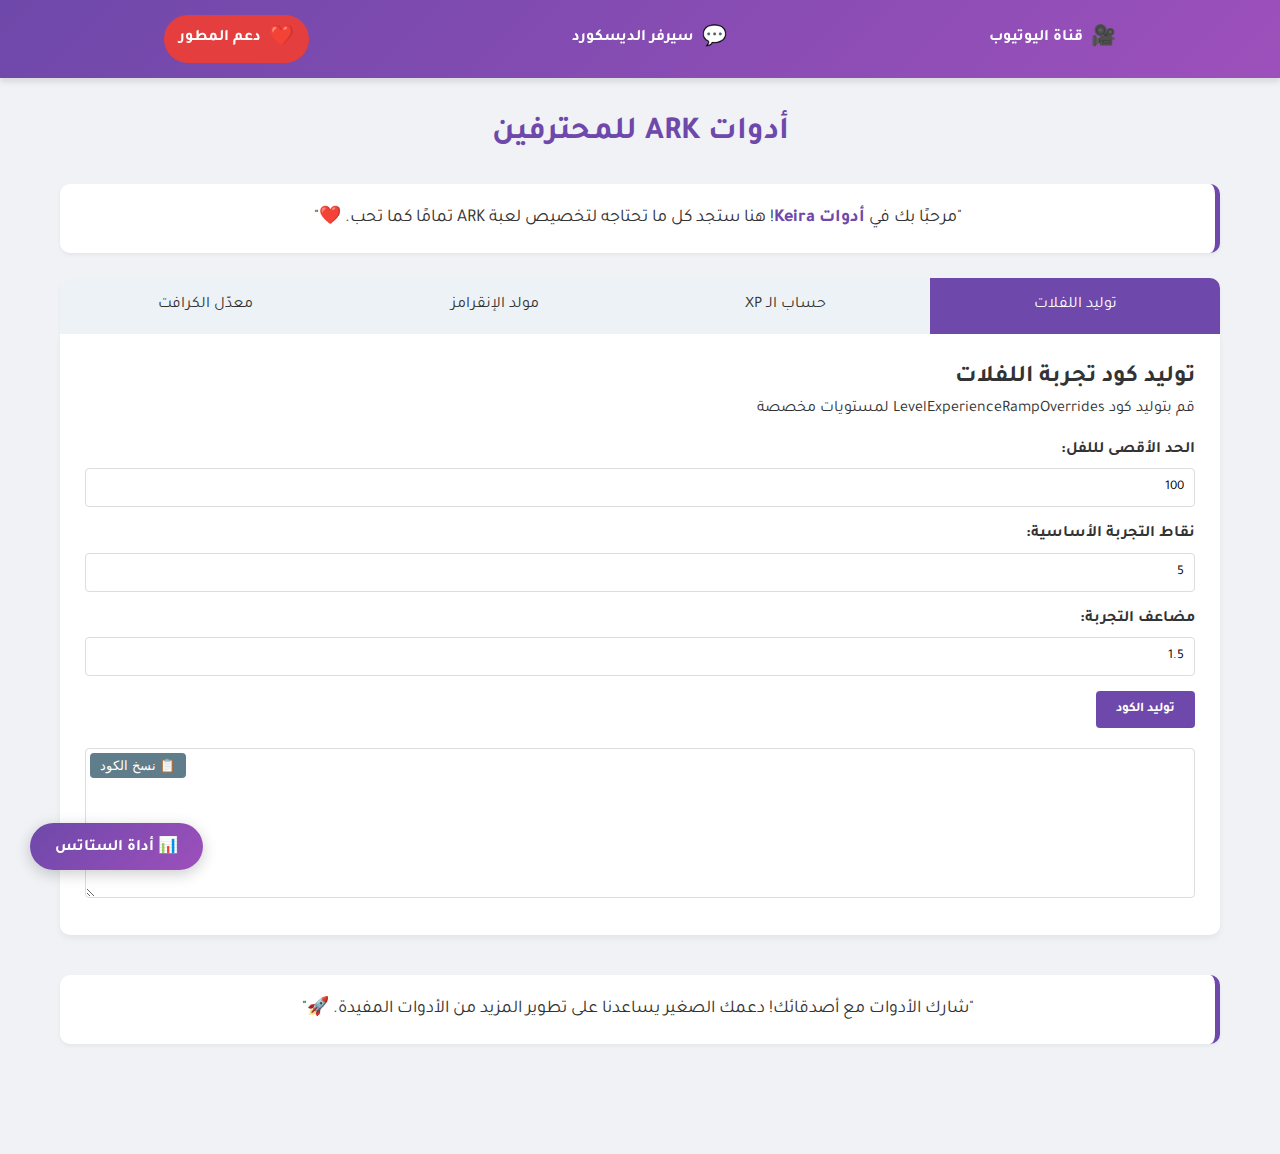
==== commit aebc4c67: "Update index.html" ====
--- a/index.html
+++ b/index.html
@@ -12,6 +12,10 @@
             --dark: #2d3748;
             --light: #f7fafc;
             --accent: #e53e3e;
+            --success: #4CAF50;
+            --info: #2196F3;
+            --warning: #FF9800;
+            --danger: #F44336;
         }
         
         * {
@@ -25,6 +29,7 @@
             background: #f0f2f5;
             color: #333;
             line-height: 1.6;
+            padding-bottom: 80px;
         }
         
         /* شريط الحسابات العلوي */
@@ -149,7 +154,7 @@
             display: block;
         }
         
-        /* تنسيقات أداة الكرافت */
+        /* عناصر التحكم المشتركة */
         .input-group {
             margin: 15px 0;
         }
@@ -160,49 +165,54 @@
             font-weight: bold;
         }
         
-        .input-group input {
+        .input-group input, .input-group select {
             width: 100%;
-            padding: 8px;
+            padding: 10px;
             border: 1px solid #ddd;
             border-radius: 4px;
-        }
-        
-        .resource {
-            display: flex;
-            gap: 10px;
-            margin: 10px 0;
-            align-items: center;
-        }
-        
-        .resource input[type="text"] {
-            flex: 3;
-        }
-        
-        .resource input[type="number"] {
-            flex: 1;
-        }
-        
-        .remove-btn {
-            background: #ff4444;
-            color: white;
+            font-family: 'Tajawal', sans-serif;
+        }
+        
+        .btn {
+            display: inline-block;
+            padding: 10px 20px;
             border: none;
             border-radius: 4px;
-            padding: 5px 10px;
             cursor: pointer;
-        }
-        
-        .action-btn {
-            background: #4CAF50;
-            color: white;
-            border: none;
-            padding: 10px 15px;
-            margin: 5px;
-            border-radius: 4px;
-            cursor: pointer;
-        }
-        
-        .generate-btn {
-            background: #2196F3;
+            font-family: 'Tajawal', sans-serif;
+            font-weight: bold;
+            transition: all 0.3s;
+            text-align: center;
+        }
+        
+        .btn-primary {
+            background: var(--primary);
+            color: white;
+        }
+        
+        .btn-primary:hover {
+            background: var(--secondary);
+            transform: translateY(-2px);
+        }
+        
+        .btn-success {
+            background: var(--success);
+            color: white;
+        }
+        
+        .btn-info {
+            background: var(--info);
+            color: white;
+        }
+        
+        .btn-warning {
+            background: var(--warning);
+            color: white;
+        }
+        
+        .btn-danger {
+            background: var(--danger);
+            color: white;
         }
         
         .output-container {
@@ -217,6 +227,7 @@
             border: 1px solid #ddd;
             border-radius: 4px;
             font-family: monospace;
+            resize: vertical;
         }
         
         .copy-btn {
@@ -229,6 +240,42 @@
             padding: 5px 10px;
             border-radius: 4px;
             cursor: pointer;
+        }
+        
+        /* تنسيقات خاصة بالأدوات */
+        /* أداة الكرافت */
+        .resource {
+            display: flex;
+            gap: 10px;
+            margin: 10px 0;
+            align-items: center;
+            padding: 10px;
+            background: #f8f9fa;
+            border-radius: 4px;
+        }
+        
+        .resource input[type="text"] {
+            flex: 3;
+        }
+        
+        .resource input[type="number"] {
+            flex: 1;
+        }
+        
+        .remove-btn {
+            background: var(--danger);
+            color: white;
+            border: none;
+            border-radius: 4px;
+            padding: 5px 10px;
+            cursor: pointer;
+        }
+        
+        /* أداة الإنقرامز */
+        .engram-pattern {
+            display: flex;
+            gap: 10px;
+            margin: 10px 0;
         }
         
         /* الزر العائم */
@@ -269,6 +316,10 @@
                 flex-direction: column;
             }
             
+            .tab {
+                padding: 10px;
+            }
+            
             #statsToolBtn {
                 left: 50%;
                 transform: translateX(-50%);
@@ -277,7 +328,7 @@
                 padding: 10px 20px;
             }
             
-            .resource {
+            .resource, .engram-pattern {
                 flex-direction: column;
                 align-items: stretch;
             }
@@ -332,34 +383,87 @@
             <!-- الأداة 1: توليد اللفلات -->
             <div id="tool1" class="tool active">
                 <h2>توليد كود تجربة اللفلات</h2>
+                <p>قم بتوليد كود LevelExperienceRampOverrides لمستويات مخصصة</p>
+                
                 <div class="input-group">
                     <label for="maxLevel">الحد الأقصى لللفل:</label>
                     <input type="number" id="maxLevel" value="100" min="1">
                 </div>
                 
-                <button class="action-btn" onclick="generateLevels()">توليد الكود</button>
-                <button class="copy-btn" onclick="copyCode('levelCode')">نسخ</button>
+                <div class="input-group">
+                    <label for="baseXP">نقاط التجربة الأساسية:</label>
+                    <input type="number" id="baseXP" value="5" min="1">
+                </div>
+                
+                <div class="input-group">
+                    <label for="xpMultiplier">مضاعف التجربة:</label>
+                    <input type="number" id="xpMultiplier" value="1.5" step="0.1" min="0.1">
+                </div>
+                
+                <button class="btn btn-primary" onclick="generateLevels()">توليد الكود</button>
                 
                 <div class="output-container">
                     <textarea id="levelCode" readonly></textarea>
+                    <button class="copy-btn" onclick="copyCode('levelCode')">📋 نسخ الكود</button>
                 </div>
             </div>
             
             <!-- الأداة 2: حساب الـ XP الكلي -->
             <div id="tool2" class="tool">
                 <h2>حساب مجموع نقاط التجربة</h2>
-                <p>الصفحة قيد التطوير...</p>
+                <p>احسب إجمالي نقاط التجربة المطلوبة للوصول إلى مستوى معين</p>
+                
+                <div class="input-group">
+                    <label for="xpCode">أدخل كود LevelExperienceRampOverrides:</label>
+                    <textarea id="xpCode" placeholder="LevelExperienceRampOverrides=(ExperiencePointsForLevel[0]=5,...)"></textarea>
+                </div>
+                
+                <button class="btn btn-primary" onclick="calculateTotalXP()">حساب المجموع</button>
+                
+                <div class="output-container">
+                    <textarea id="totalXPOutput" readonly></textarea>
+                    <button class="copy-btn" onclick="copyCode('totalXPOutput')">📋 نسخ الكود</button>
+                </div>
             </div>
             
             <!-- الأداة 3: مولد الإنقرامز -->
             <div id="tool3" class="tool">
                 <h2>مولد نقاط الإنقرامز</h2>
-                <p>الصفحة قيد التطوير...</p>
+                <p>قم بتوليد كود OverridePlayerLevelEngramPoints لمستويات مخصصة</p>
+                
+                <div class="input-group">
+                    <label for="engramMaxLevel">الحد الأقصى لللفل:</label>
+                    <input type="number" id="engramMaxLevel" value="100" min="1">
+                </div>
+                
+                <div class="input-group">
+                    <label for="engramPattern">نمط توزيع النقاط:</label>
+                    <select id="engramPattern">
+                        <option value="8,14">8 نقاط حتى 50 ثم 14</option>
+                        <option value="10,15">10 نقاط حتى 60 ثم 15</option>
+                        <option value="custom">مخصص</option>
+                    </select>
+                </div>
+                
+                <div id="customPatternContainer" style="display: none;">
+                    <div class="input-group">
+                        <label for="customPattern">أدخل النمط المخصص (مثال: 8,8,8,14):</label>
+                        <input type="text" id="customPattern" placeholder="8,8,8,14">
+                    </div>
+                </div>
+                
+                <button class="btn btn-primary" onclick="generateEngrams()">توليد الكود</button>
+                
+                <div class="output-container">
+                    <textarea id="engramCode" readonly></textarea>
+                    <button class="copy-btn" onclick="copyCode('engramCode')">📋 نسخ الكود</button>
+                </div>
             </div>
             
             <!-- الأداة 4: معدّل الكرافت -->
             <div id="tool4" class="tool">
                 <h2>معدّل كلفة الكرافت</h2>
+                <p>خصص كلفة صنع أي عنصر في ARK</p>
                 
                 <div class="input-group">
                     <label for="itemClass">ID العنصر المراد تعديله:</label>
@@ -375,12 +479,12 @@
                     </div>
                 </div>
                 
-                <button class="action-btn" onclick="addResource()">➕ إضافة مورد</button>
-                <button class="action-btn generate-btn" onclick="generateCraftCode()">⚡ توليد الكود</button>
+                <button class="btn btn-info" onclick="addResource()">➕ إضافة مورد</button>
+                <button class="btn btn-primary" onclick="generateCraftCode()">⚡ توليد الكود</button>
                 
                 <div class="output-container">
                     <textarea id="craftOutput" readonly></textarea>
-                    <button class="copy-btn" onclick="copyCraftCode()">📋 نسخ الكود</button>
+                    <button class="copy-btn" onclick="copyCode('craftOutput')">📋 نسخ الكود</button>
                 </div>
             </div>
         </div>
@@ -413,21 +517,107 @@
         // ========== الأداة 1: توليد اللفلات ==========
         function generateLevels() {
             const maxLevel = parseInt(document.getElementById("maxLevel").value);
-            if (isNaN(maxLevel) {
-                alert("الرجاء إدخال رقم صحيح");
+            const baseXP = parseInt(document.getElementById("baseXP").value);
+            const xpMultiplier = parseFloat(document.getElementById("xpMultiplier").value);
+            
+            if (isNaN(maxLevel) || isNaN(baseXP) || isNaN(xpMultiplier)) {
+                alert("الرجاء إدخال قيم صحيحة");
                 return;
             }
             
             let code = "LevelExperienceRampOverrides=(";
             
             for (let i = 0; i <= maxLevel; i++) {
-                const xp = Math.floor(5 + (i * i * 1.5));
+                const xp = Math.floor(baseXP + (i * i * xpMultiplier));
                 code += `ExperiencePointsForLevel[${i}]=${xp}`;
                 if (i < maxLevel) code += ",";
             }
             
             code += ")";
             document.getElementById("levelCode").value = code;
+        }
+        
+        // ========== الأداة 2: حساب الـ XP الكلي ==========
+        function calculateTotalXP() {
+            const xpCode = document.getElementById("xpCode").value;
+            if (!xpCode) {
+                alert("الرجاء إدخال كود LevelExperienceRampOverrides");
+                return;
+            }
+            
+            try {
+                // استخراج قيم XP من الكود
+                const xpValues = xpCode.match(/ExperiencePointsForLevel\[\d+\]=\d+/g);
+                if (!xpValues || xpValues.length === 0) {
+                    throw new Error("تنسيق الكود غير صحيح");
+                }
+                
+                let totalXP = 0;
+                xpValues.forEach(xp => {
+                    const value = parseInt(xp.split("=")[1]);
+                    totalXP += value;
+                });
+                
+                const output = `// المجموع الكلي: ${totalXP}\n\n` +
+                               `OverrideMaxExperiencePointsPlayer=${totalXP}\n` +
+                               `OverrideMaxExperiencePointsPlayer=70368744177664\n` +
+                               `OverrideMaxExperiencePointsDino=2147483647`;
+                
+                document.getElementById("totalXPOutput").value = output;
+            } catch (error) {
+                alert("حدث خطأ في تحليل الكود: " + error.message);
+            }
+        }
+        
+        // ========== الأداة 3: مولد الإنقرامز ==========
+        document.getElementById("engramPattern").addEventListener("change", function() {
+            const customContainer = document.getElementById("customPatternContainer");
+            if (this.value === "custom") {
+                customContainer.style.display = "block";
+            } else {
+                customContainer.style.display = "none";
+            }
+        });
+        
+        function generateEngrams() {
+            const maxLevel = parseInt(document.getElementById("engramMaxLevel").value);
+            const pattern = document.getElementById("engramPattern").value;
+            let pointsPattern = [];
+            
+            if (pattern === "custom") {
+                const customPattern = document.getElementById("customPattern").value;
+                if (!customPattern) {
+                    alert("الرجاء إدخال النمط المخصص");
+                    return;
+                }
+                pointsPattern = customPattern.split(",").map(Number);
+            } else {
+                pointsPattern = pattern.split(",").map(Number);
+            }
+            
+            if (isNaN(maxLevel) || pointsPattern.some(isNaN)) {
+                alert("الرجاء إدخال قيم صحيحة");
+                return;
+            }
+            
+            let code = "";
+            let patternIndex = 0;
+            
+            for (let i = 0; i <= maxLevel; i++) {
+                // تطبيق النمط بشكل متكرر
+                if (patternIndex >= pointsPattern.length) {
+                    patternIndex = pointsPattern.length - 1;
+                }
+                
+                code += `OverridePlayerLevelEngramPoints=${pointsPattern[patternIndex]}\n`;
+                
+                // زيادة المؤشر للنمط بعد كل 5 مستويات (يمكن تعديله)
+                if (i > 0 && i % 5 === 0) {
+                    patternIndex++;
+                }
+            }
+            
+            document.getElementById("engramCode").value = code.trim();
         }
         
         // ========== الأداة 4: معدّل الكرافت ==========
@@ -486,9 +676,11 @@
             alert("تم نسخ الكود!");
         }
         
-        function copyCraftCode() {
-            copyCode("craftOutput");
-        }
+        // تهيئة الصفحة
+        document.addEventListener("DOMContentLoaded", function() {
+            // إضافة مورد افتراضي لأداة الكرافت
+            addResource();
+        });
     </script>
 </body>
 </html>
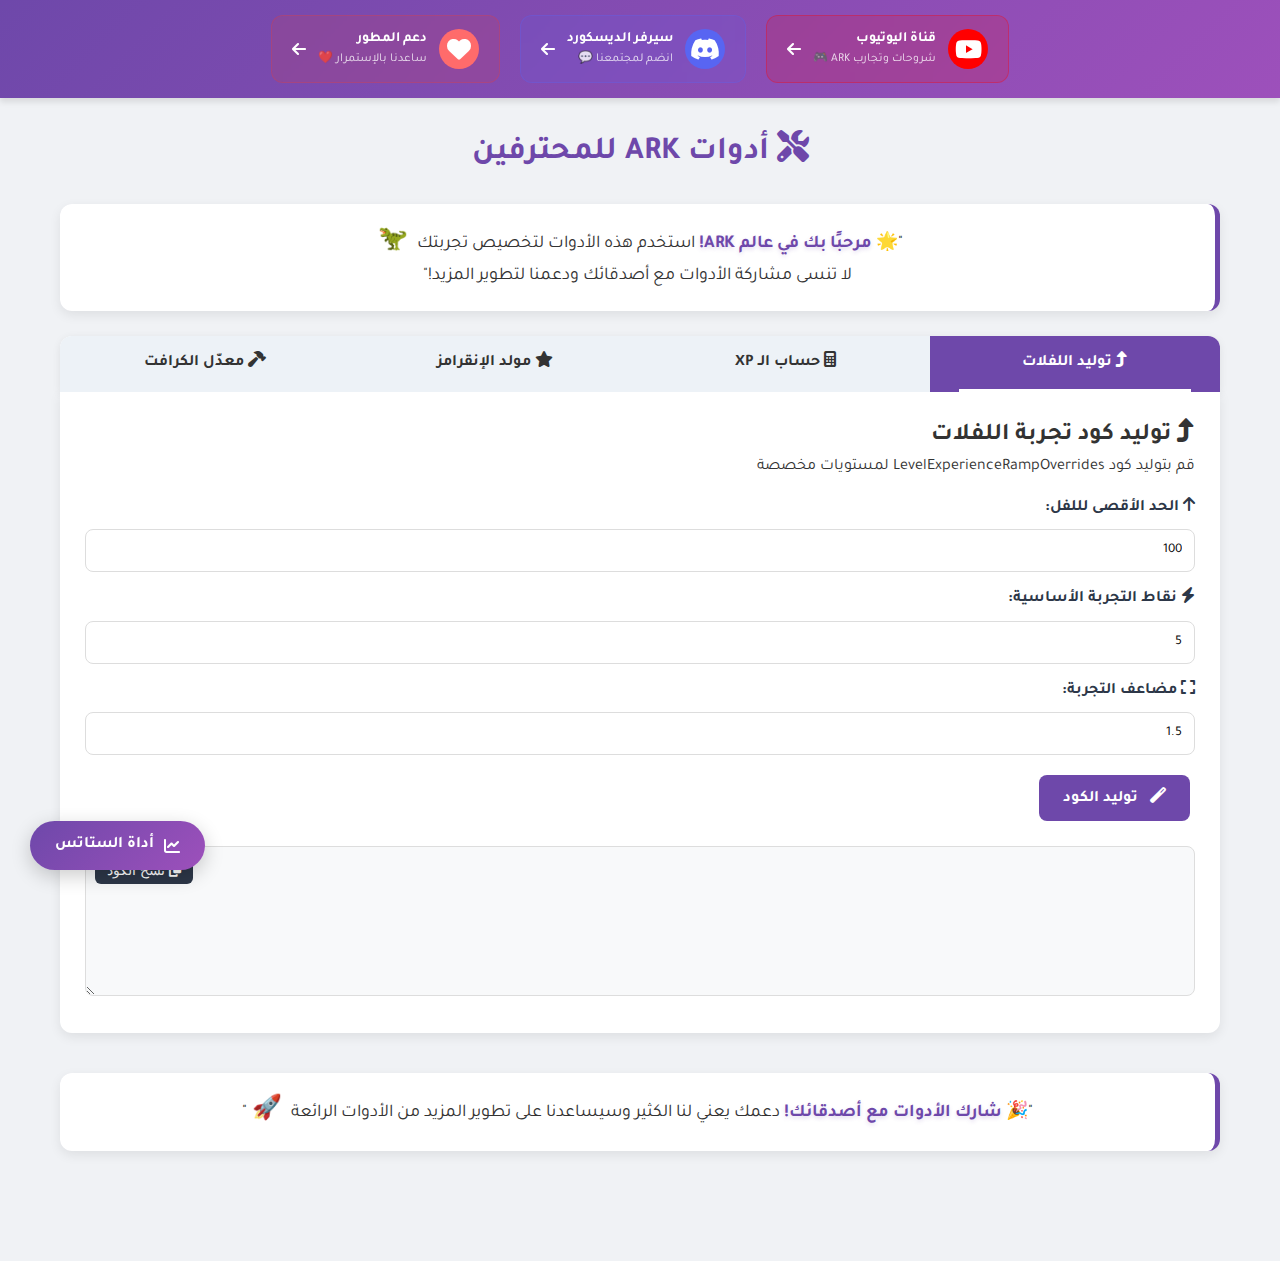
==== commit e3b2823d: "Update index.html" ====
--- a/index.html
+++ b/index.html
@@ -5,6 +5,7 @@
     <meta name="viewport" content="width=device-width, initial-scale=1.0">
     <title>أدوات ARK | Keira</title>
     <link href="https://fonts.googleapis.com/css2?family=Tajawal:wght@400;700&display=swap" rel="stylesheet">
+    <link rel="stylesheet" href="https://cdnjs.cloudflare.com/ajax/libs/font-awesome/6.4.0/css/all.min.css">
     <style>
         :root {
             --primary: #6e48aa;
@@ -16,6 +17,9 @@
             --info: #2196F3;
             --warning: #FF9800;
             --danger: #F44336;
+            --discord: #5865F2;
+            --youtube: #FF0000;
+            --donate: #FF6B6B;
         }
         
         * {
@@ -32,7 +36,7 @@
             padding-bottom: 80px;
         }
         
-        /* شريط الحسابات العلوي */
+        /* شريط الحسابات العلوي المطور */
         .account-bar {
             background: linear-gradient(135deg, var(--primary), var(--secondary));
             color: white;
@@ -47,47 +51,89 @@
             max-width: 1200px;
             margin: 0 auto;
             display: flex;
-            justify-content: space-around;
+            justify-content: center;
             align-items: center;
             flex-wrap: wrap;
-            gap: 15px;
-        }
-        
-        .account-item {
+            gap: 20px;
+        }
+        
+        .account-card {
+            background: rgba(255,255,255,0.15);
+            backdrop-filter: blur(5px);
+            border-radius: 12px;
+            padding: 12px 20px;
             display: flex;
             align-items: center;
-            gap: 8px;
-            transition: transform 0.3s;
-        }
-        
-        .account-item:hover {
-            transform: translateY(-3px);
-        }
-        
-        .account-item a {
-            color: white;
-            text-decoration: none;
-            font-weight: bold;
+            gap: 12px;
+            transition: all 0.3s ease;
+            min-width: 200px;
+            border: 1px solid rgba(255,255,255,0.2);
+        }
+        
+        .account-card:hover {
+            transform: translateY(-5px);
+            box-shadow: 0 8px 15px rgba(0,0,0,0.2);
+        }
+        
+        .account-card.youtube {
+            background: rgba(255,0,0,0.15);
+            border-color: rgba(255,0,0,0.3);
+        }
+        
+        .account-card.discord {
+            background: rgba(88,101,242,0.15);
+            border-color: rgba(88,101,242,0.3);
+        }
+        
+        .account-card.donate {
+            background: rgba(230,62,62,0.15);
+            border-color: rgba(230,62,62,0.3);
+        }
+        
+        .account-icon {
+            font-size: 24px;
+            width: 40px;
+            height: 40px;
+            border-radius: 50%;
             display: flex;
             align-items: center;
-            gap: 8px;
-        }
-        
-        .account-item .icon {
-            font-size: 20px;
-        }
-        
-        .donate-btn {
-            background: var(--accent);
-            padding: 8px 15px;
-            border-radius: 50px;
+            justify-content: center;
+        }
+        
+        .youtube .account-icon {
+            background: var(--youtube);
+        }
+        
+        .discord .account-icon {
+            background: var(--discord);
+        }
+        
+        .donate .account-icon {
+            background: var(--donate);
+        }
+        
+        .account-text {
+            display: flex;
+            flex-direction: column;
+        }
+        
+        .account-title {
+            font-weight: bold;
+            font-size: 14px;
+        }
+        
+        .account-desc {
+            font-size: 12px;
+            opacity: 0.8;
+        }
+        
+        .account-card a {
+            color: white;
+            text-decoration: none;
             display: flex;
             align-items: center;
-            gap: 8px;
-        }
-        
-        .donate-btn:hover {
-            background: #c53030;
+            gap: 12px;
+            width: 100%;
         }
         
         /* المحتوى الرئيسي */
@@ -101,26 +147,46 @@
         .motivation {
             background: white;
             padding: 20px;
-            border-radius: 10px;
+            border-radius: 12px;
             margin: 25px 0;
             border-right: 5px solid var(--primary);
-            box-shadow: 0 2px 4px rgba(0,0,0,0.05);
+            box-shadow: 0 4px 12px rgba(0,0,0,0.08);
             text-align: center;
             font-size: 18px;
+            position: relative;
+            overflow: hidden;
+        }
+        
+        .motivation::before {
+            content: "";
+            position: absolute;
+            top: 0;
+            left: 0;
+            width: 100%;
+            height: 100%;
+            background: linear-gradient(135deg, rgba(110,72,170,0.05), rgba(157,80,187,0.05));
+            z-index: -1;
         }
         
         .motivation .highlight {
             color: var(--primary);
             font-weight: bold;
+            text-shadow: 0 2px 4px rgba(110,72,170,0.2);
+        }
+        
+        .motivation .emoji {
+            font-size: 24px;
+            vertical-align: middle;
+            margin: 0 5px;
         }
         
         /* تبويبات الأدوات */
         .tabs {
             display: flex;
             background: white;
-            border-radius: 10px 10px 0 0;
+            border-radius: 12px 12px 0 0;
             overflow: hidden;
-            box-shadow: 0 2px 4px rgba(0,0,0,0.05);
+            box-shadow: 0 2px 8px rgba(0,0,0,0.08);
         }
         
         .tab {
@@ -130,19 +196,42 @@
             transition: all 0.3s;
             text-align: center;
             flex: 1;
+            position: relative;
+            font-weight: bold;
         }
         
         .tab.active {
             background: var(--primary);
             color: white;
+        }
+        
+        .tab::after {
+            content: "";
+            position: absolute;
+            bottom: 0;
+            left: 50%;
+            transform: translateX(-50%);
+            width: 0;
+            height: 3px;
+            background: var(--accent);
+            transition: all 0.3s;
+        }
+        
+        .tab:hover::after {
+            width: 80%;
+        }
+        
+        .tab.active::after {
+            width: 80%;
+            background: white;
         }
         
         /* أدوات المحتوى */
         .tool-container {
             background: white;
             padding: 25px;
-            border-radius: 0 0 10px 10px;
-            box-shadow: 0 4px 6px rgba(0,0,0,0.05);
+            border-radius: 0 0 12px 12px;
+            box-shadow: 0 4px 12px rgba(0,0,0,0.08);
             margin-bottom: 40px;
         }
         
@@ -161,28 +250,42 @@
         
         .input-group label {
             display: block;
-            margin-bottom: 5px;
+            margin-bottom: 8px;
             font-weight: bold;
-        }
-        
-        .input-group input, .input-group select {
+            color: var(--dark);
+        }
+        
+        .input-group input, .input-group select, .input-group textarea {
             width: 100%;
-            padding: 10px;
+            padding: 12px;
             border: 1px solid #ddd;
-            border-radius: 4px;
+            border-radius: 8px;
             font-family: 'Tajawal', sans-serif;
+            transition: all 0.3s;
+        }
+        
+        .input-group input:focus, .input-group select:focus, .input-group textarea:focus {
+            border-color: var(--primary);
+            box-shadow: 0 0 0 3px rgba(110,72,170,0.2);
+            outline: none;
         }
         
         .btn {
             display: inline-block;
-            padding: 10px 20px;
+            padding: 12px 24px;
             border: none;
-            border-radius: 4px;
+            border-radius: 8px;
             cursor: pointer;
             font-family: 'Tajawal', sans-serif;
             font-weight: bold;
             transition: all 0.3s;
             text-align: center;
+            margin: 5px;
+            font-size: 16px;
+        }
+        
+        .btn i {
+            margin-left: 8px;
         }
         
         .btn-primary {
@@ -193,6 +296,7 @@
         .btn-primary:hover {
             background: var(--secondary);
             transform: translateY(-2px);
+            box-shadow: 0 4px 8px rgba(110,72,170,0.3);
         }
         
         .btn-success {
@@ -212,6 +316,16 @@
         
         .btn-danger {
             background: var(--danger);
+            color: white;
+        }
+        
+        .btn-discord {
+            background: var(--discord);
+            color: white;
+        }
+        
+        .btn-youtube {
+            background: var(--youtube);
             color: white;
         }
         
@@ -223,23 +337,30 @@
         textarea {
             width: 100%;
             height: 150px;
-            padding: 10px;
+            padding: 12px;
             border: 1px solid #ddd;
-            border-radius: 4px;
+            border-radius: 8px;
             font-family: monospace;
             resize: vertical;
+            background: #f8f9fa;
         }
         
         .copy-btn {
             position: absolute;
-            top: 5px;
-            left: 5px;
-            background: #607d8b;
+            top: 10px;
+            left: 10px;
+            background: var(--dark);
             color: white;
             border: none;
-            padding: 5px 10px;
-            border-radius: 4px;
+            padding: 6px 12px;
+            border-radius: 6px;
             cursor: pointer;
+            font-size: 14px;
+            transition: all 0.3s;
+        }
+        
+        .copy-btn:hover {
+            background: var(--primary);
         }
         
         /* تنسيقات خاصة بالأدوات */
@@ -249,9 +370,14 @@
             gap: 10px;
             margin: 10px 0;
             align-items: center;
-            padding: 10px;
+            padding: 12px;
             background: #f8f9fa;
-            border-radius: 4px;
+            border-radius: 8px;
+            transition: all 0.3s;
+        }
+        
+        .resource:hover {
+            background: #e9ecef;
         }
         
         .resource input[type="text"] {
@@ -266,9 +392,14 @@
             background: var(--danger);
             color: white;
             border: none;
-            border-radius: 4px;
-            padding: 5px 10px;
+            border-radius: 6px;
+            padding: 8px 12px;
             cursor: pointer;
+            transition: all 0.3s;
+        }
+        
+        .remove-btn:hover {
+            background: #d32f2f;
         }
         
         /* أداة الإنقرامز */
@@ -276,6 +407,28 @@
             display: flex;
             gap: 10px;
             margin: 10px 0;
+        }
+        
+        /* زر ARK Wiki */
+        .wiki-btn {
+            display: inline-flex;
+            align-items: center;
+            justify-content: center;
+            gap: 8px;
+            background: #4285F4;
+            color: white;
+            padding: 10px 15px;
+            border-radius: 8px;
+            text-decoration: none;
+            font-weight: bold;
+            margin: 10px 0;
+            transition: all 0.3s;
+        }
+        
+        .wiki-btn:hover {
+            background: #3367D6;
+            transform: translateY(-2px);
+            box-shadow: 0 4px 8px rgba(66,133,244,0.3);
         }
         
         /* الزر العائم */
@@ -286,10 +439,10 @@
             background: linear-gradient(135deg, var(--primary), var(--secondary));
             color: white;
             border: none;
-            border-radius: 25px;
-            padding: 12px 25px;
+            border-radius: 50px;
+            padding: 15px 25px;
             cursor: pointer;
-            box-shadow: 0 4px 15px rgba(0,0,0,0.2);
+            box-shadow: 0 6px 20px rgba(0,0,0,0.2);
             z-index: 1000;
             font-family: 'Tajawal', sans-serif;
             font-size: 16px;
@@ -301,15 +454,20 @@
         }
         
         #statsToolBtn:hover {
-            transform: translateY(-3px);
-            box-shadow: 0 6px 20px rgba(0,0,0,0.3);
+            transform: translateY(-5px) scale(1.05);
+            box-shadow: 0 10px 25px rgba(0,0,0,0.3);
         }
         
         /* التكيف مع الشاشات الصغيرة */
         @media (max-width: 768px) {
             .account-container {
                 flex-direction: column;
-                gap: 10px;
+                gap: 15px;
+            }
+            
+            .account-card {
+                width: 100%;
+                justify-content: center;
             }
             
             .tabs {
@@ -317,7 +475,7 @@
             }
             
             .tab {
-                padding: 10px;
+                padding: 12px;
             }
             
             #statsToolBtn {
@@ -325,38 +483,61 @@
                 transform: translateX(-50%);
                 bottom: 15px;
                 font-size: 14px;
-                padding: 10px 20px;
+                padding: 12px 20px;
             }
             
             .resource, .engram-pattern {
                 flex-direction: column;
                 align-items: stretch;
             }
+            
+            .btn {
+                width: 100%;
+                margin: 5px 0;
+            }
         }
     </style>
 </head>
 <body>
-    <!-- شريط الحسابات العلوي -->
+    <!-- شريط الحسابات العلوي المطور -->
     <div class="account-bar">
         <div class="account-container">
-            <div class="account-item">
+            <div class="account-card youtube">
                 <a href="https://www.youtube.com/@ikeira1/featured" target="_blank">
-                    <span class="icon">🎥</span>
-                    <span>قناة اليوتيوب</span>
+                    <div class="account-icon">
+                        <i class="fab fa-youtube"></i>
+                    </div>
+                    <div class="account-text">
+                        <span class="account-title">قناة اليوتيوب</span>
+                        <span class="account-desc">شروحات وتجارب ARK 🎮</span>
+                    </div>
+                    <i class="fas fa-arrow-left"></i>
                 </a>
             </div>
             
-            <div class="account-item">
+            <div class="account-card discord">
                 <a href="https://discord.gg/2rMzBv6zRv" target="_blank">
-                    <span class="icon">💬</span>
-                    <span>سيرفر الديسكورد</span>
+                    <div class="account-icon">
+                        <i class="fab fa-discord"></i>
+                    </div>
+                    <div class="account-text">
+                        <span class="account-title">سيرفر الديسكورد</span>
+                        <span class="account-desc">انضم لمجتمعنا 💬</span>
+                    </div>
+                    <i class="fas fa-arrow-left"></i>
                 </a>
             </div>
             
-            <div class="account-item">
-                <a href="https://tip.dokan.sa/keira" target="_blank" class="donate-btn">
-                    <span class="icon">❤️</span>
-                    <span>دعم المطور</span>
+            <div class="account-card donate">
+                <a href="https://tip.dokan.sa/keira" target="_blank">
+                    <div class="account-icon">
+                        <i class="fas fa-heart"></i>
+                    </div>
+                    <div class="account-text">
+                        <span class="account-title">دعم المطور</span>
+                        <span class="account-desc">ساعدنا بالإستمرار ❤️</span>
+                    </div>
+                    <i class="fas fa-arrow-left"></i>
                 </a>
             </div>
         </div>
@@ -364,80 +545,99 @@
     
     <!-- المحتوى الرئيسي -->
     <div class="main-content">
-        <h1 style="text-align: center; color: var(--primary); margin-bottom: 20px;">أدوات ARK للمحترفين</h1>
+        <h1 style="text-align: center; color: var(--primary); margin-bottom: 20px;">
+            <i class="fas fa-tools"></i> أدوات ARK للمحترفين
+        </h1>
         
         <div class="motivation">
-            "مرحبًا بك في <span class="highlight">أدوات Keira</span>! هنا ستجد كل ما تحتاجه لتخصيص لعبة ARK تمامًا كما تحب. ❤️"
+            "🌟 <span class="highlight">مرحبًا بك في عالم ARK!</span> استخدم هذه الأدوات لتخصيص تجربتك <span class="emoji">🦖</span><br>
+            لا تنسى مشاركة الأدوات مع أصدقائك ودعمنا لتطوير المزيد!"
         </div>
         
         <!-- تبويبات الأدوات -->
         <div class="tabs">
-            <div class="tab active" onclick="showTool('tool1')">توليد اللفلات</div>
-            <div class="tab" onclick="showTool('tool2')">حساب الـ XP</div>
-            <div class="tab" onclick="showTool('tool3')">مولد الإنقرامز</div>
-            <div class="tab" onclick="showTool('tool4')">معدّل الكرافت</div>
+            <div class="tab active" onclick="showTool('tool1')">
+                <i class="fas fa-level-up-alt"></i> توليد اللفلات
+            </div>
+            <div class="tab" onclick="showTool('tool2')">
+                <i class="fas fa-calculator"></i> حساب الـ XP
+            </div>
+            <div class="tab" onclick="showTool('tool3')">
+                <i class="fas fa-star"></i> مولد الإنقرامز
+            </div>
+            <div class="tab" onclick="showTool('tool4')">
+                <i class="fas fa-hammer"></i> معدّل الكرافت
+            </div>
         </div>
         
         <!-- أدوات المحتوى -->
         <div class="tool-container">
             <!-- الأداة 1: توليد اللفلات -->
             <div id="tool1" class="tool active">
-                <h2>توليد كود تجربة اللفلات</h2>
+                <h2><i class="fas fa-level-up-alt"></i> توليد كود تجربة اللفلات</h2>
                 <p>قم بتوليد كود LevelExperienceRampOverrides لمستويات مخصصة</p>
                 
                 <div class="input-group">
-                    <label for="maxLevel">الحد الأقصى لللفل:</label>
+                    <label for="maxLevel"><i class="fas fa-arrow-up"></i> الحد الأقصى لللفل:</label>
                     <input type="number" id="maxLevel" value="100" min="1">
                 </div>
                 
                 <div class="input-group">
-                    <label for="baseXP">نقاط التجربة الأساسية:</label>
+                    <label for="baseXP"><i class="fas fa-bolt"></i> نقاط التجربة الأساسية:</label>
                     <input type="number" id="baseXP" value="5" min="1">
                 </div>
                 
                 <div class="input-group">
-                    <label for="xpMultiplier">مضاعف التجربة:</label>
+                    <label for="xpMultiplier"><i class="fas fa-expand"></i> مضاعف التجربة:</label>
                     <input type="number" id="xpMultiplier" value="1.5" step="0.1" min="0.1">
                 </div>
                 
-                <button class="btn btn-primary" onclick="generateLevels()">توليد الكود</button>
+                <button class="btn btn-primary" onclick="generateLevels()">
+                    <i class="fas fa-magic"></i> توليد الكود
+                </button>
                 
                 <div class="output-container">
                     <textarea id="levelCode" readonly></textarea>
-                    <button class="copy-btn" onclick="copyCode('levelCode')">📋 نسخ الكود</button>
+                    <button class="copy-btn" onclick="copyCode('levelCode')">
+                        <i class="fas fa-copy"></i> نسخ الكود
+                    </button>
                 </div>
             </div>
             
             <!-- الأداة 2: حساب الـ XP الكلي -->
             <div id="tool2" class="tool">
-                <h2>حساب مجموع نقاط التجربة</h2>
+                <h2><i class="fas fa-calculator"></i> حساب مجموع نقاط التجربة</h2>
                 <p>احسب إجمالي نقاط التجربة المطلوبة للوصول إلى مستوى معين</p>
                 
                 <div class="input-group">
-                    <label for="xpCode">أدخل كود LevelExperienceRampOverrides:</label>
+                    <label for="xpCode"><i class="fas fa-code"></i> أدخل كود LevelExperienceRampOverrides:</label>
                     <textarea id="xpCode" placeholder="LevelExperienceRampOverrides=(ExperiencePointsForLevel[0]=5,...)"></textarea>
                 </div>
                 
-                <button class="btn btn-primary" onclick="calculateTotalXP()">حساب المجموع</button>
+                <button class="btn btn-primary" onclick="calculateTotalXP()">
+                    <i class="fas fa-calculator"></i> حساب المجموع
+                </button>
                 
                 <div class="output-container">
                     <textarea id="totalXPOutput" readonly></textarea>
-                    <button class="copy-btn" onclick="copyCode('totalXPOutput')">📋 نسخ الكود</button>
+                    <button class="copy-btn" onclick="copyCode('totalXPOutput')">
+                        <i class="fas fa-copy"></i> نسخ الكود
+                    </button>
                 </div>
             </div>
             
             <!-- الأداة 3: مولد الإنقرامز -->
             <div id="tool3" class="tool">
-                <h2>مولد نقاط الإنقرامز</h2>
+                <h2><i class="fas fa-star"></i> مولد نقاط الإنقرامز</h2>
                 <p>قم بتوليد كود OverridePlayerLevelEngramPoints لمستويات مخصصة</p>
                 
                 <div class="input-group">
-                    <label for="engramMaxLevel">الحد الأقصى لللفل:</label>
+                    <label for="engramMaxLevel"><i class="fas fa-arrow-up"></i> الحد الأقصى لللفل:</label>
                     <input type="number" id="engramMaxLevel" value="100" min="1">
                 </div>
                 
                 <div class="input-group">
-                    <label for="engramPattern">نمط توزيع النقاط:</label>
+                    <label for="engramPattern"><i class="fas fa-project-diagram"></i> نمط توزيع النقاط:</label>
                     <select id="engramPattern">
                         <option value="8,14">8 نقاط حتى 50 ثم 14</option>
                         <option value="10,15">10 نقاط حتى 60 ثم 15</option>
@@ -447,56 +647,72 @@
                 
                 <div id="customPatternContainer" style="display: none;">
                     <div class="input-group">
-                        <label for="customPattern">أدخل النمط المخصص (مثال: 8,8,8,14):</label>
+                        <label for="customPattern"><i class="fas fa-edit"></i> أدخل النمط المخصص (مثال: 8,8,8,14):</label>
                         <input type="text" id="customPattern" placeholder="8,8,8,14">
                     </div>
                 </div>
                 
-                <button class="btn btn-primary" onclick="generateEngrams()">توليد الكود</button>
+                <button class="btn btn-primary" onclick="generateEngrams()">
+                    <i class="fas fa-magic"></i> توليد الكود
+                </button>
                 
                 <div class="output-container">
                     <textarea id="engramCode" readonly></textarea>
-                    <button class="copy-btn" onclick="copyCode('engramCode')">📋 نسخ الكود</button>
+                    <button class="copy-btn" onclick="copyCode('engramCode')">
+                        <i class="fas fa-copy"></i> نسخ الكود
+                    </button>
                 </div>
             </div>
             
             <!-- الأداة 4: معدّل الكرافت -->
             <div id="tool4" class="tool">
-                <h2>معدّل كلفة الكرافت</h2>
+                <h2><i class="fas fa-hammer"></i> معدّل كلفة الكرافت</h2>
                 <p>خصص كلفة صنع أي عنصر في ARK</p>
                 
+                <a href="https://ark.fandom.com/wiki/Item_IDs" target="_blank" class="wiki-btn">
+                    <i class="fas fa-external-link-alt"></i> البحث عن ID العناصر في ARK Wiki
+                </a>
+                
                 <div class="input-group">
-                    <label for="itemClass">ID العنصر المراد تعديله:</label>
+                    <label for="itemClass"><i class="fas fa-cube"></i> ID العنصر المراد تعديله:</label>
                     <input type="text" id="itemClass" placeholder="مثال: SoulTerminal_DS_C">
                 </div>
                 
-                <h3>الموارد المطلوبة:</h3>
+                <h3><i class="fas fa-box-open"></i> الموارد المطلوبة:</h3>
                 <div id="resourcesContainer">
                     <div class="resource">
                         <input type="text" class="resourceId" placeholder="مثال: PrimalItemResource_MetalIngot_C">
                         <input type="number" class="resourceQty" placeholder="الكمية" min="0" step="0.1" value="1">
-                        <button class="remove-btn" onclick="removeResource(this)">🗑️</button>
+                        <button class="remove-btn" onclick="removeResource(this)">
+                            <i class="fas fa-trash"></i> حذف
+                        </button>
                     </div>
                 </div>
                 
-                <button class="btn btn-info" onclick="addResource()">➕ إضافة مورد</button>
-                <button class="btn btn-primary" onclick="generateCraftCode()">⚡ توليد الكود</button>
+                <button class="btn btn-info" onclick="addResource()">
+                    <i class="fas fa-plus-circle"></i> إضافة مورد
+                </button>
+                <button class="btn btn-primary" onclick="generateCraftCode()">
+                    <i class="fas fa-magic"></i> توليد الكود
+                </button>
                 
                 <div class="output-container">
                     <textarea id="craftOutput" readonly></textarea>
-                    <button class="copy-btn" onclick="copyCode('craftOutput')">📋 نسخ الكود</button>
+                    <button class="copy-btn" onclick="copyCode('craftOutput')">
+                        <i class="fas fa-copy"></i> نسخ الكود
+                    </button>
                 </div>
             </div>
         </div>
         
         <div class="motivation">
-            "شارك الأدوات مع أصدقائك! دعمك الصغير يساعدنا على تطوير المزيد من الأدوات المفيدة. 🚀"
+            "🎉 <span class="highlight">شارك الأدوات مع أصدقائك!</span> دعمك يعني لنا الكثير وسيساعدنا على تطوير المزيد من الأدوات الرائعة <span class="emoji">🚀</span>"
         </div>
     </div>
     
     <!-- زر أداة الستاتس العائم -->
     <button id="statsToolBtn" onclick="window.open('http://arksurvivalevolved.gamewalkthrough-universe.com/dedicatedservers/customizationtools/perlevelstatsmultipliertool/Default.aspx', '_blank')">
-        📊 أداة الستاتس
+        <i class="fas fa-chart-line"></i> أداة الستاتس
     </button>
     
     <script>
@@ -629,7 +845,9 @@
             newResource.innerHTML = `
                 <input type="text" class="resourceId" placeholder="مثال: PrimalItemResource_MetalIngot_C">
                 <input type="number" class="resourceQty" placeholder="الكمية" min="0" step="0.1" value="1">
-                <button class="remove-btn" onclick="removeResource(this)">🗑️</button>
+                <button class="remove-btn" onclick="removeResource(this)">
+                    <i class="fas fa-trash"></i> حذف
+                </button>
             `;
             container.appendChild(newResource);
         }
@@ -673,13 +891,24 @@
             const code = document.getElementById(elementId);
             code.select();
             document.execCommand("copy");
-            alert("تم نسخ الكود!");
+            
+            // تغيير نص الزر مؤقتًا
+            const btn = code.nextElementSibling;
+            const originalText = btn.innerHTML;
+            btn.innerHTML = '<i class="fas fa-check"></i> تم النسخ!';
+            
+            setTimeout(() => {
+                btn.innerHTML = originalText;
+            }, 2000);
         }
         
         // تهيئة الصفحة
         document.addEventListener("DOMContentLoaded", function() {
             // إضافة مورد افتراضي لأداة الكرافت
             addResource();
+            
+            // إضافة مستمع حدث للنمط المخصص في أداة الإنقرامز
+            document.getElementById("engramPattern").dispatchEvent(new Event('change'));
         });
     </script>
 </body>
